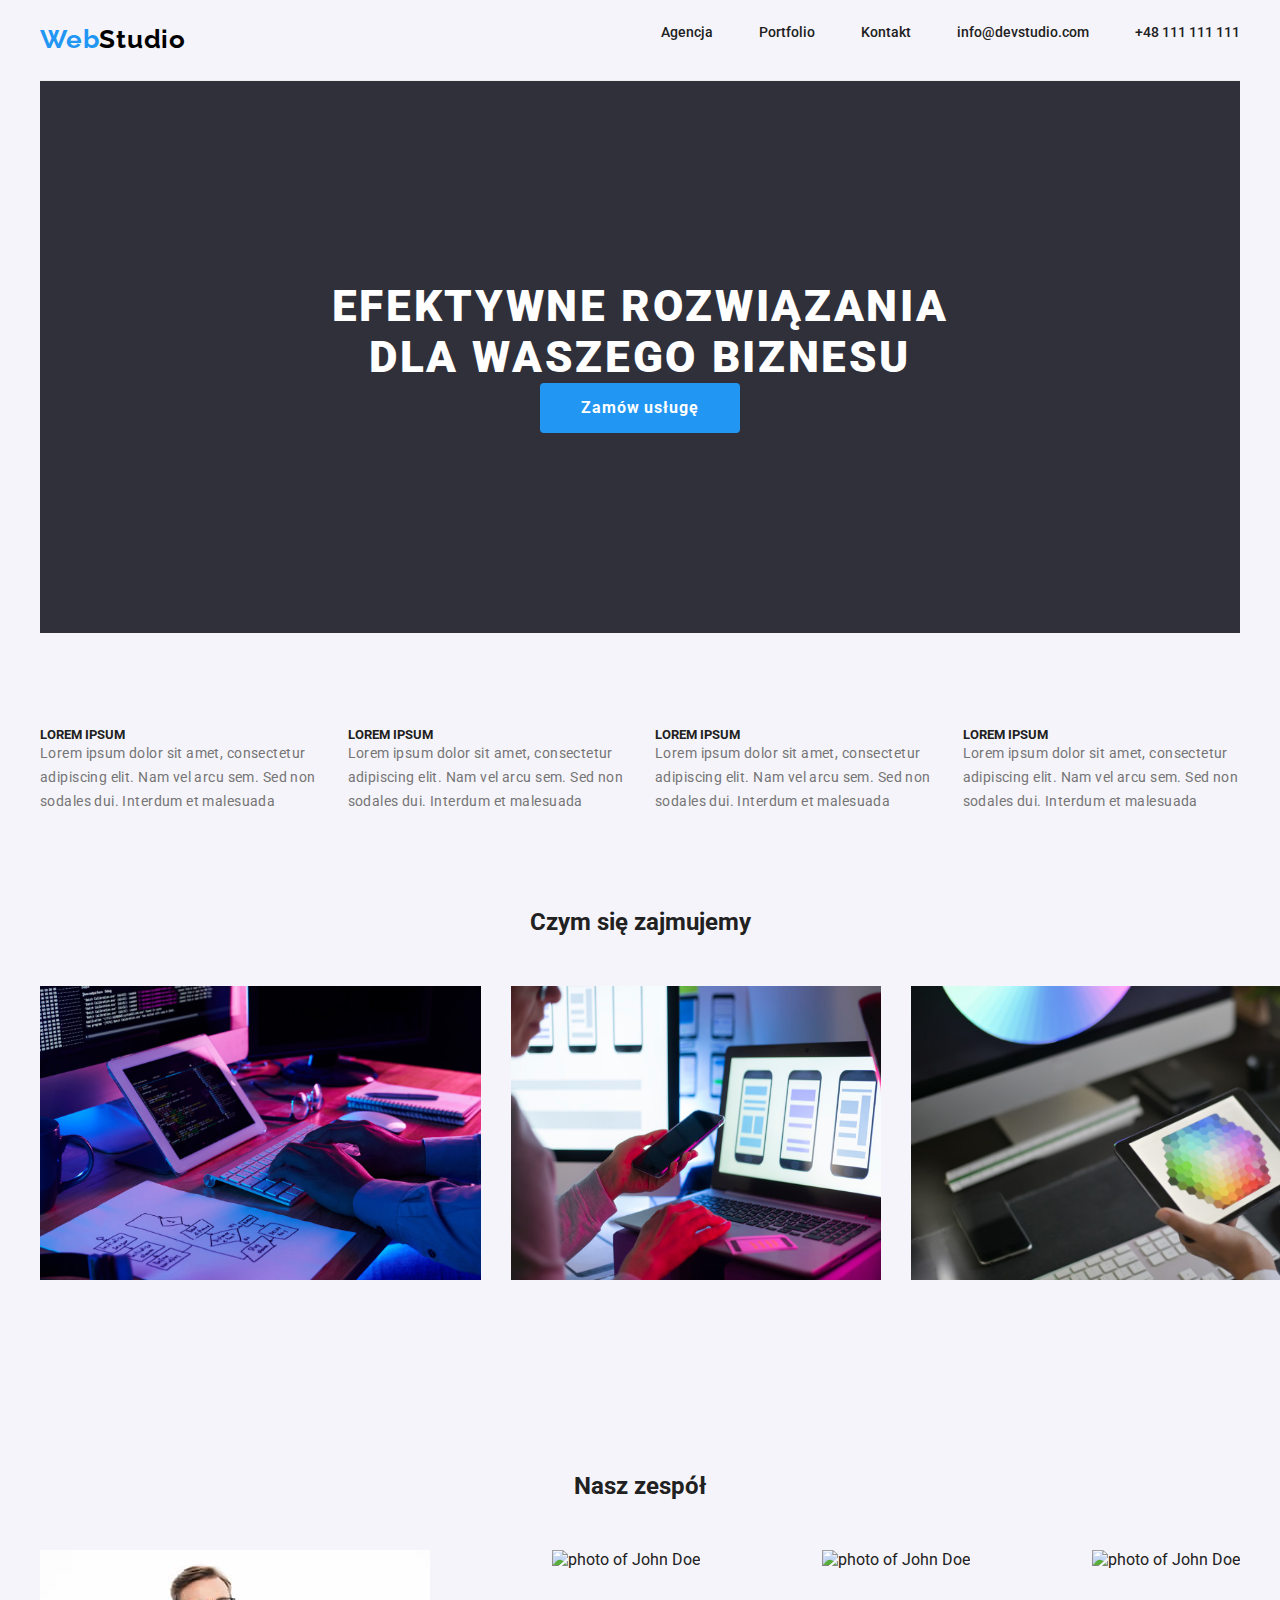
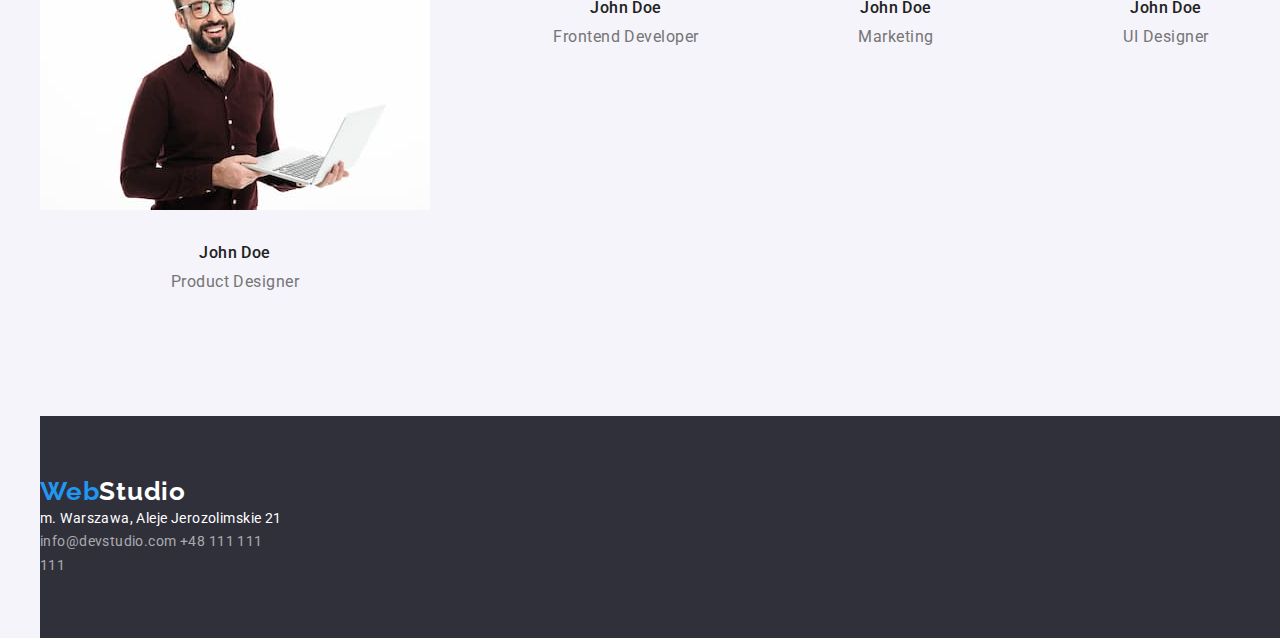
==== index.html @ 4d11c6fc "Update" ====
<!DOCTYPE html>
<html lang="en">
  <head>
    <meta charset="UTF-8" />
    <meta http-equiv="X-UA-Compatible" content="IE=edge" />
    <meta name="viewport" content="width=device-width, initial-scale=1.0" />
    <link rel="preconnect" href="https://fonts.googleapis.com" />
    <link rel="preconnect" href="https://fonts.gstatic.com" crossorigin />
    <link
      href="https://fonts.googleapis.com/css2?family=Raleway:wght@700&family=Roboto:wght@400;500;700;900&display=swap"
      rel="stylesheet"
    />
    <link rel="stylesheet" href="node_modules/modern-normalize/modern-normalize.css" />
    <link rel="stylesheet" href="./css/styles.css" />
    <title>Studio</title>
  </head>
  <body>
    <div class="container">
      <header>
          <div class="navigation-bar navigation">
            <a href="#" class="logo link logo-link"
              ><span class="web">Web</span><span class="studio">Studio</span></a
            >
            <nav>
              <ul class="navigation-list">
                <li class="navigation-items"><a class="link" href="./index.html">Agencja</a></li>
                <li class="navigation-items"><a class="link" href="./portfolio.html">Portfolio</a></li>
                <li class="navigation-items"><a class="link" href="#">Kontakt</a></li>
              <li class="navigation-contacts-item">
                <a class="link" href="mailto:info@devstudio.com">info@devstudio.com</a>
              </li>
              <li class="navigation-contacts-item">
                <a class="link" href="telto:+48111111111">+48 111 111 111</a>
              </li>
            </ul>
          </div>
        <div class="header">
          <h1 class="header-font">EFEKTYWNE ROZWIĄZANIA DLA WASZEGO BIZNESU</h1>
          <button class="button" type="button">Zamów usługę</button>
        </div>
      </header>
    </div>
    <main>
      <div class="container">
        <ul class="lorem-ipsum">
          <li>
            <h5>LOREM IPSUM</h5>
            <p class="lorem-ipsum-paragraph">
              Lorem ipsum dolor sit amet, consectetur adipiscing elit. Nam vel arcu sem. Sed non
              sodales dui. Interdum et malesuada
            </p>
          </li>
          <li>
            <h5>LOREM IPSUM</h5>
            <p class="lorem-ipsum-paragraph">
              Lorem ipsum dolor sit amet, consectetur adipiscing elit. Nam vel arcu sem. Sed non
              sodales dui. Interdum et malesuada
            </p>
          </li>
          <li>
            <h5>LOREM IPSUM</h5>
            <p class="lorem-ipsum-paragraph">
              Lorem ipsum dolor sit amet, consectetur adipiscing elit. Nam vel arcu sem. Sed non
              sodales dui. Interdum et malesuada
            </p>
          </li>
          <li>
            <h5>LOREM IPSUM</h5>
            <p class="lorem-ipsum-paragraph">
              Lorem ipsum dolor sit amet, consectetur adipiscing elit. Nam vel arcu sem. Sed non
              sodales dui. Interdum et malesuada
            </p>
          </li>
        </ul>
      </div>
      <div class="container">
        <section>
          <h2 class="header-services">Czym się zajmujemy</h2>
          <ul class="services">
            <li class="services-items">
              <img src="./images/avatar-services-tiping.jpg" height="294" alt="We create websites" />
            </li>
            <li class="services-items">
              <img
                src="./images/avatar-services-phone.jpg"
                width="370"
                height="294"
                alt="We adjust them to your needs"
              />
            </li>
            <li class="services-items">
              <img
                src="./images/avatar-services-tablet.jpg"
                height="294"
                alt="We change them for you"
              />
            </li>
          </ul>
        </section>
      </div>
      <div class="container">
        <section>
          <h2 class="header-team">Nasz zespół</h2>
          <ul class="team">
            <li class="team">
              <figure>
                <img
                  src="./images/avatar-team-product-designer.jpg"
                  height="260"
                  alt="photo of John Doe"
                />
                <figcaption>
                  <h3 class="team-member">John Doe</h3>
                  <p class="team-member-position">Product Designer</p>
                </figcaption>
              </figure>
            </li>
            <li class="team">
              <figure>
                <img
                  src="./images/avatar-team-frontend-developer.jpg"
                  height="260"
                  alt="photo of John Doe"
                />
                <figcaption>
                  <h3 class="team-member">John Doe</h3>
                  <p class="team-member-position">Frontend Developer</p>
                </figcaption>
              </figure>
            </li>
            <li class="team">
              <figure>
                <img src="./images/avatar-team-marketing.jpg" height="260" alt="photo of John Doe" />
                <figcaption>
                  <h3 class="team-member">John Doe</h3>
                  <p class="team-member-position">Marketing</p>
                </figcaption>
              </figure>
            </li>
            <li class="team">
              <figure>
                <img
                  src="./images/avatar-team-ui-designer.jpg"
                  height="260"
                  alt="photo of John Doe"
                />
                <figcaption>
                  <h3 class="team-member">John Doe</h3>
                  <p class="team-member-position">UI Designer</p>
                </figcaption>
              </figure>
            </li>
          </ul>
        </section>
      </div>
    </main>
    <div class="container">
      <footer class="footer">
        <a href="#" class="logo"
          ><span class="web">Web<span class="studio-footer">Studio</span></span></a
        >
        <address class="address">
          <span class="address"> m. Warszawa, Aleje Jerozolimskie 21</span>
          <a href="mailto:info@devstudio.com" class="footer-contacts link">info@devstudio.com</a>
          <a href="telto:+48111111111" class="footer-contacts link">+48 111 111 111</a>
        </address>
      </footer>
    </div>
  </body>
</html>
---- css/styles.css ----
:root {
  --brand-color: #212121;
  --selection-color: #2196f3;
  --background-color: #f5f4fa;
  --navigation-contacts-color: #757575;
  --button-font-color: #ffffff;
  --background-footer-header-color: #2f303a;
}
* {
  margin: 0;
  padding: 0;
}
body {
  font-family: 'Roboto', sans-serif;
  background-color: var(--background-color);
  color: var(--brand-color);
  box-sizing: border-box;
}
ul {
  list-style-type: none;
  padding-left: 0;
}
.container {
  margin: 0 auto;
  width: 100%;
  max-width: 1200px;
  padding: 0 15px;
}

.link {
  text-decoration: none;
  color: var(--brand-color);
}
.link:hover,
.link:focus,
.link:active {
  color: var(--selection-color);
}
.link:visited {
  text-decoration: none;
}
.logo {
  font-family: 'Raleway';
  font-weight: 700;
  font-size: 26px;
  line-height: 1.19;
  text-align: left;
  vertical-align: top;
  letter-spacing: 0.03em;
  text-decoration: none;
}

.web {
  color: var(--selection-color);
  text-decoration: none;
}
.studio {
  color: #000000;
  text-decoration: none;
}
.navigation {
  list-style-type: none;
  color: var(--selection-color);
  padding-top: 24px;
  padding-bottom: 25px;
  border-bottom: 1px solid #ececec;
  justify-content: space-between;
  display: flex;
 
}
.navigation-bar {
  display: flex;
  justify-content: space-between;
  list-style-type: none;
  color: var(--selection-color);
}
.navigation-list {
  display: flex;
  list-style-type: none;
  font-family: inherit;
  font-weight: 500;
  font-size: 14px;
  gap: 46px;
  justify-content: flex-start;

}
.navigation-items {
  display: flex;
  list-style-type: none;
  font-family: inherit;
  font-weight: 500;
  font-size: 14px;
  gap: 46px;
  justify-content: flex-start;
}
.navigation-contacts-item {
  display: flex;
  font-family: inherit;
  font-weight: 500;
  font-size: 14px;
  list-style-type: none;
  color: var(--selection-color);
  color: var(--navigation-contacts-color);
  gap:50px;
  justify-content: flex-end;


}
.header {
  background-color: var(--background-footer-header-color);
  color: var(--button-font-color);
  width: 100%;
  text-align: center;
  padding: 200px 252px 200px 252px;
  align-items: center;
  max-width: 696px;
}
.header-font {
  font-family: inherit;
  font-size: 44px;
  font-weight: 900;
  line-height: 1.36;
  line-height: 116%;
  letter-spacing: 0.06em;
}
.button {
  width: 200px;
  height: 50px;
  font: inherit;
  color: var(--button-font-color);
  font-weight: 700;
  font-size: 16px;
  line-height: 1.87;
  letter-spacing: 0.06em;
  background-color: var(--selection-color);
  border-radius: 4px;
  border-style: none;
  cursor: pointer;
}
.button:active,
.button:hover {
  color: #a0c9eb;
}
.lorem-ipsum {
  display: flex;
  list-style-type: none;
  margin-top: 94px;
  margin-bottom: 94px;
  gap: 30px;
}
.lorem-ipsum-paragraph {
  color: #757575;
  font-family: inherit;
  font-size: 14px;
  line-height: 1.71;
  text-align: left;
  vertical-align: top;
  letter-spacing: 0.03em;
}
.header-services {
  text-align: center;
  margin-bottom: 50px;
}
.services {
  display: flex;
  list-style-type: none;
  justify-content: space-between;
  align-items: flex-start;
  gap: 30px;
}
.header-team {
  text-align: center;
  margin-top: 188px;
  margin-bottom: 50px;
}
.team {
  display: flex;
  list-style-type: none;
  justify-content: space-between;
  gap: 30px;
}
.team-member {
  font-family: inherit;
  font-weight: 500;
  font-size: 16px;
  line-height: 1.18;
  text-align: center;
  letter-spacing: 0.03em;
  margin-top: 30px;
  margin-bottom: 10px;
}

.team-member-position {
  text-align: center;
  font-size: 16px;
  line-height: 1.18;
  letter-spacing: 0.03em;
  color: #757575;
  margin-bottom: 124px;
}

.footer {
  background-color: var(--background-footer-header-color);
  position: absolute;
  width: 100%;
  text-decoration: none;
  padding-top: 60px;
  padding-bottom: 60px;
}
.studio-footer {
  color: var(--button-font-color);
  text-decoration: none;
}
.address {
  font-family: inherit;
  font-size: 14px;
  line-height: 1.71;
  text-align: left;
  letter-spacing: 0.03em;
  color: var(--button-font-color);
  font-style: normal;
  max-width: 246px;
}
.footer-contacts {
  color: rgba(255, 255, 255, 0.6);
  font-family: inherit;
  font-size: 14px;
  line-height: 1.71;
  text-align: left;
  vertical-align: top;
  letter-spacing: 0.03em;
  font-style: normal;
  text-decoration: none;
}
.button-all:active,
.button-sites:active,
.button-applications:active,
.button-design:active,
.button-marketing:active,
.button-all:hover,
.button-sites:hover,
.button-applications:hover,
.button-design:hover,
.button-marketing:hover {
  color: var(--button-font-color);
  background-color: var(--selection-color);
  justify-content: center;
  align-content: space-between;
}
.buttons {
  list-style-type: none;
  justify-content: center;
  align-content: space-between;
  display: flex;
  gap: 8px;
  margin-bottom: 50px;
}
.button-all {
  width: 121px;
  height: 38px;
  font-family: inherit;
  background-color: var(--background-color);
  border-radius: 4px;
  font-weight: 500;
  font-size: 16px;
  line-height: 1.62;
  text-align: center;
  letter-spacing: 0.03em;
  cursor: pointer;
}

.button-sites {
  width: 93px;
  height: 38px;
  font-family: inherit;
  background-color: var(--background-color);
  border-radius: 4px;
  font-weight: 500;
  font-size: 16px;
  line-height: 1.62;
  text-align: center;
  letter-spacing: 0.03em;
  color: var(--brand-color);
  cursor: pointer;
}
.button-applications {
  width: 114px;
  height: 38px;
  font-family: inherit;
  background-color: var(--background-color);
  border-radius: 4px;
  font-weight: 500;
  font-size: 16px;
  line-height: 1.62;
  text-align: center;
  letter-spacing: 0.03em;
  color: var(--brand-color);
  cursor: pointer;
}
.button-design {
  width: 91px;
  height: 38px;
  font-family: inherit;
  background-color: var(--background-color);
  border-radius: 4px;
  font-weight: 500;
  font-size: 16px;
  line-height: 1.62;
  text-align: center;
  letter-spacing: 0.03em;
  color: var(--brand-color);
  cursor: pointer;
}
.button-marketing {
  width: 121px;
  height: 38px;
  font-family: inherit;
  background-color: var(--background-color);
  border-radius: 4px;
  font-weight: 500;
  font-size: 16px;
  line-height: 1.62;
  text-align: center;
  letter-spacing: 0.03em;
  color: var(--brand-color);
  cursor: pointer;
}
.portfolio {
  list-style-type: none;
  display: flex;
  flex-wrap: wrap;
  gap: 30px;
}
.portfolio-project-name {
  height: 36px;
  font-weight: 700;
  font-size: 18px;
  line-height: 2;
  letter-spacing: 0.06em;
  margin-top: 20px;
  margin-bottom: 4px;
}
.portfolio-project-type {
  width: 322px;
  height: 30px;
  font-size: 16px;
  line-height: 1.88;
  letter-spacing: 0.03em;
  color: #757575;
  margin-bottom: 114px;
}
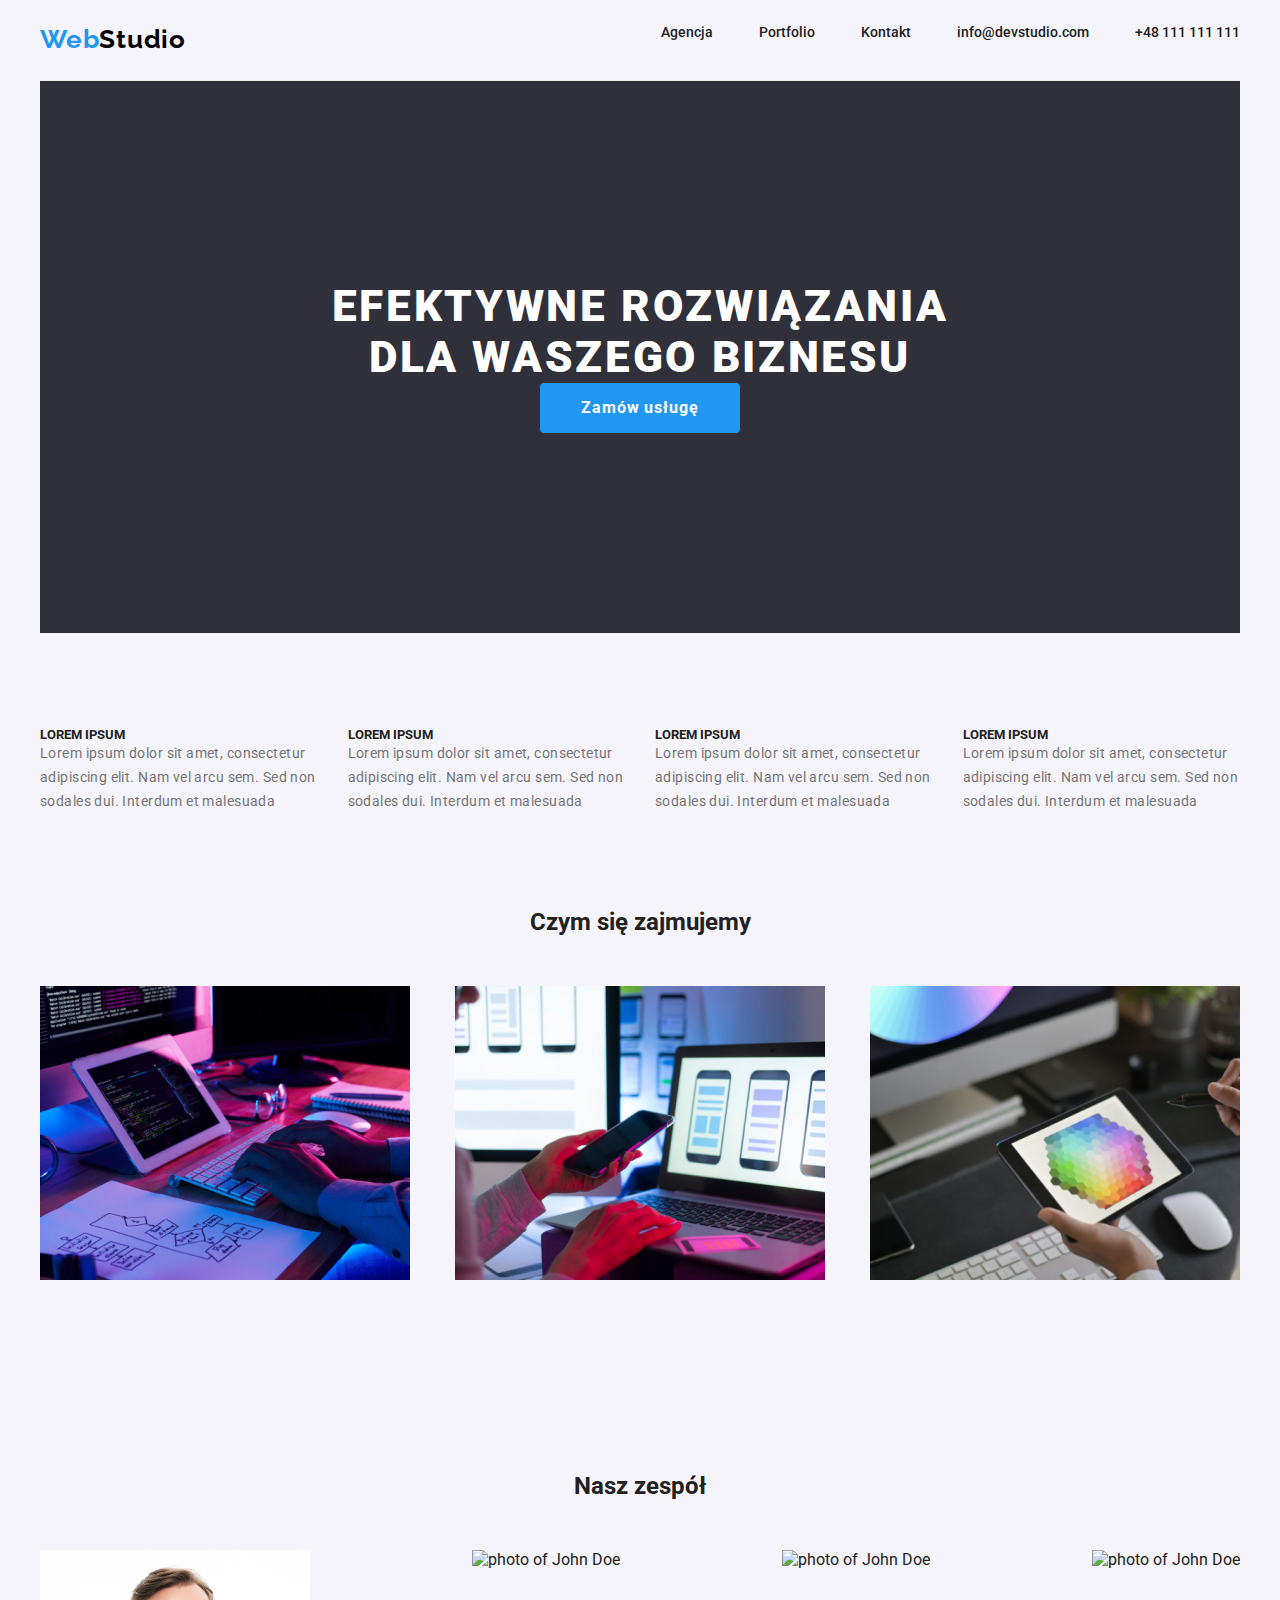
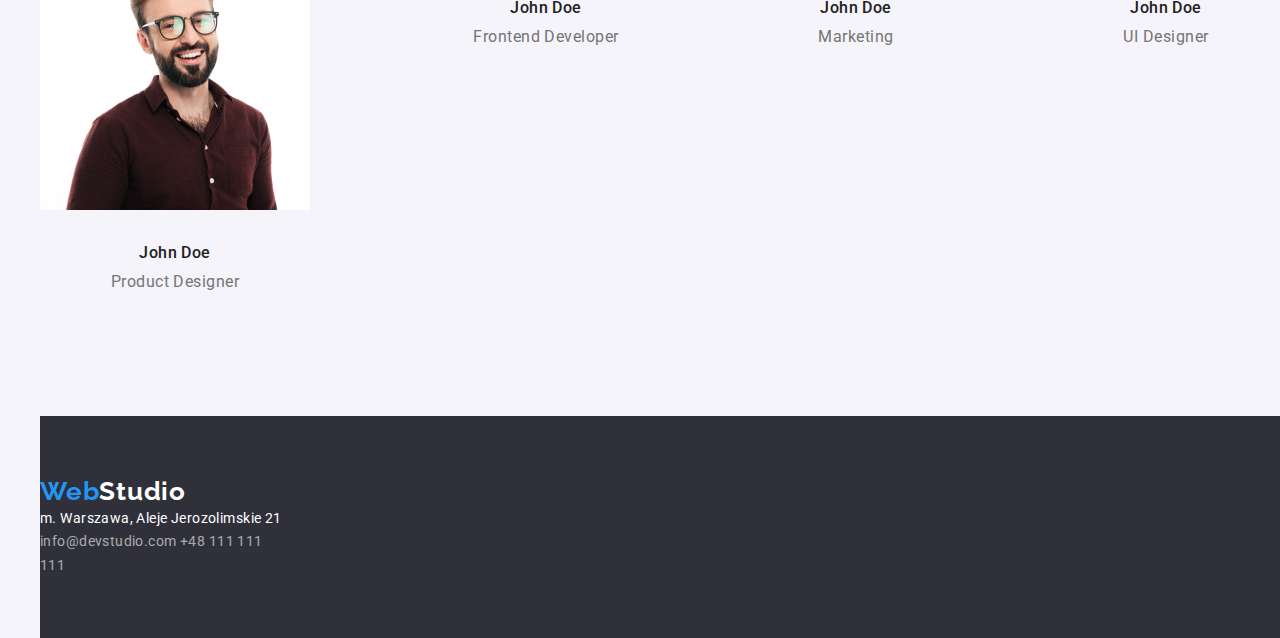
==== commit cf20c6ea: "Update" ====
--- a/index.html
+++ b/index.html
@@ -78,11 +78,11 @@
           <h2 class="header-services">Czym się zajmujemy</h2>
           <ul class="services">
             <li class="services-items">
-              <img src="./images/avatar-services-tiping.jpg" height="294" alt="We create websites" />
+              <img src="./images/avatar-services-tiping.png" height="294" alt="We create websites" />
             </li>
             <li class="services-items">
               <img
-                src="./images/avatar-services-phone.jpg"
+                src="./images/avatar-services-phone.png"
                 width="370"
                 height="294"
                 alt="We adjust them to your needs"
@@ -90,7 +90,7 @@
             </li>
             <li class="services-items">
               <img
-                src="./images/avatar-services-tablet.jpg"
+                src="./images/avatar-services-tablet.png"
                 height="294"
                 alt="We change them for you"
               />
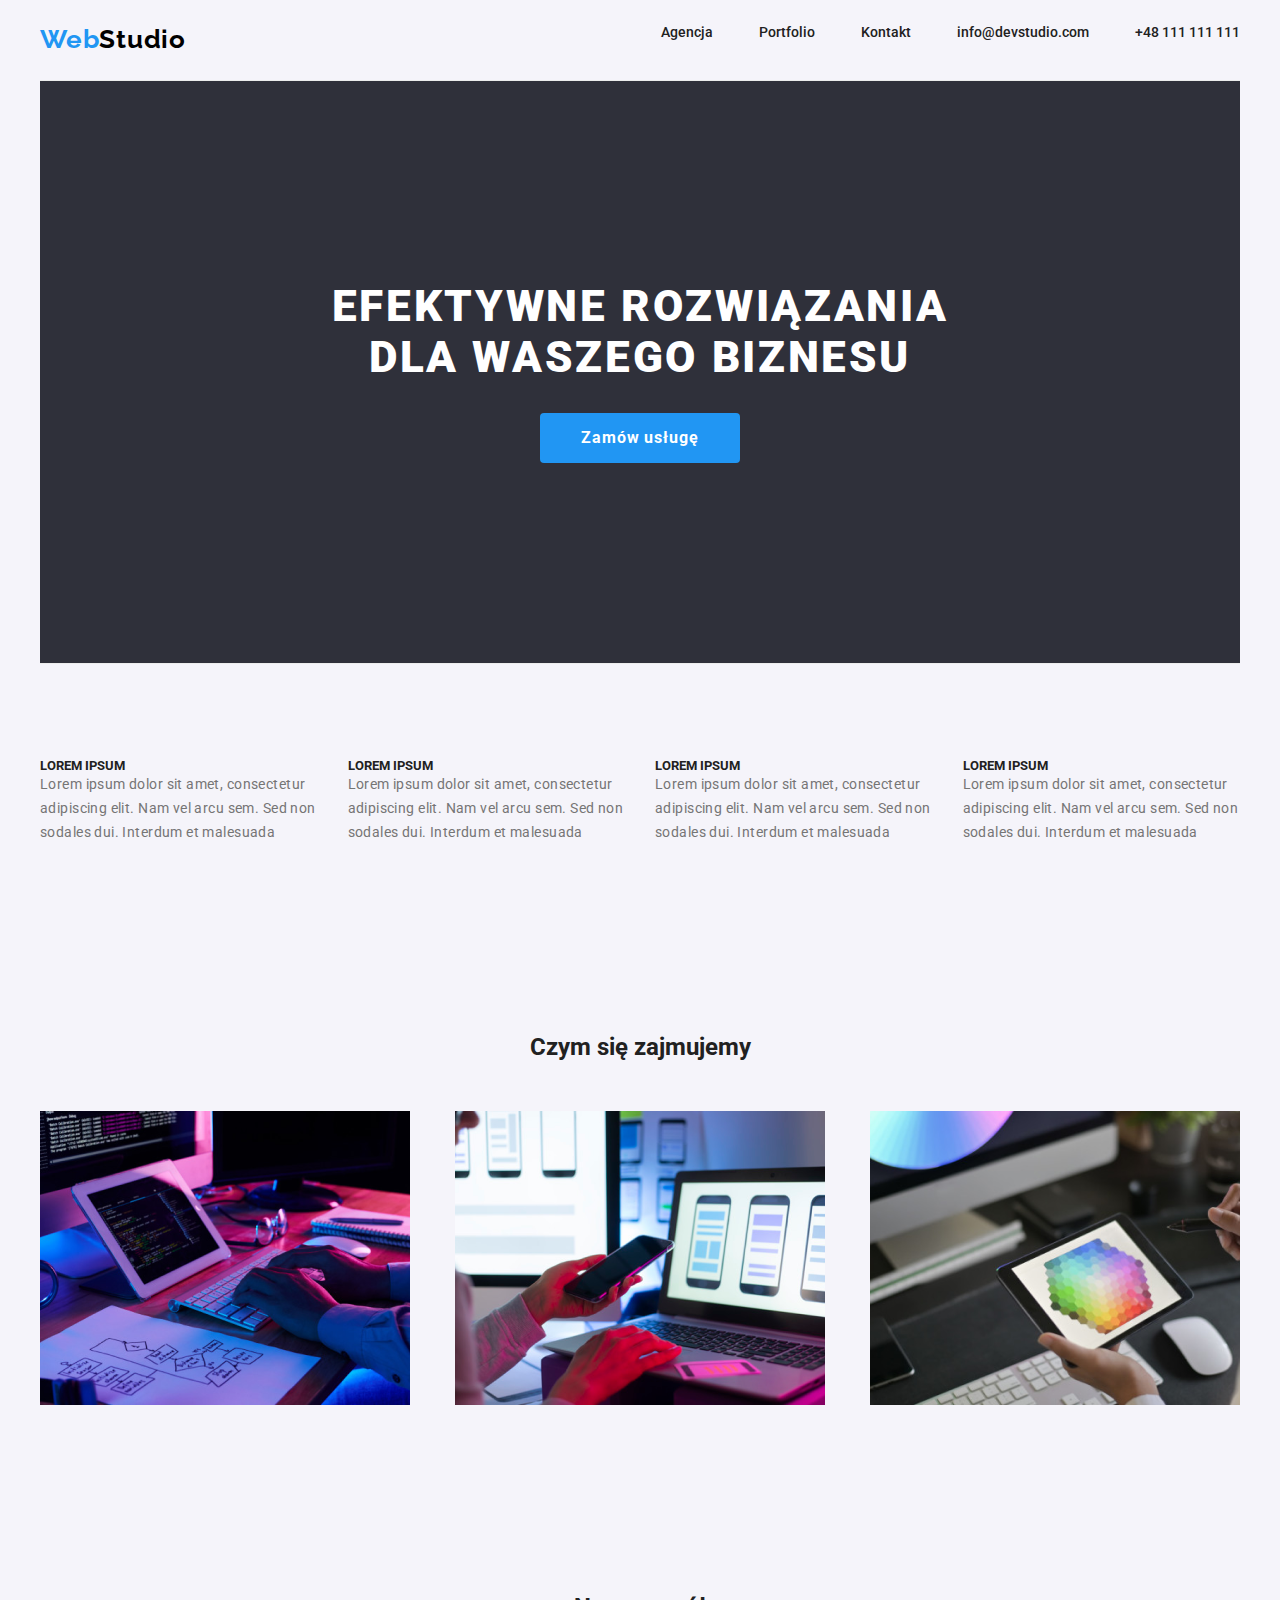
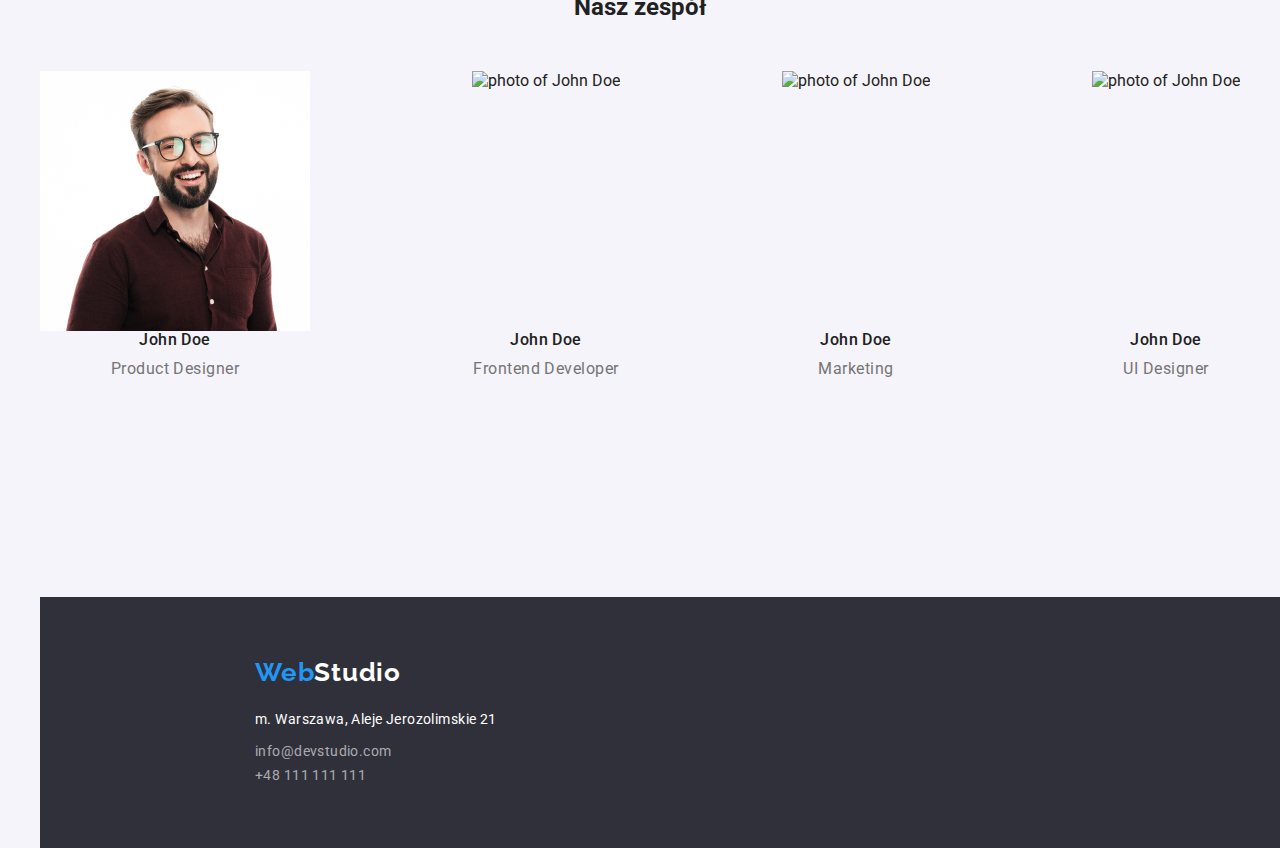
==== commit 0fa10266: "Update" ====
--- a/index.html
+++ b/index.html
@@ -74,7 +74,7 @@
         </ul>
       </div>
       <div class="container">
-        <section>
+        <section class="section">
           <h2 class="header-services">Czym się zajmujemy</h2>
           <ul class="services">
             <li class="services-items">
@@ -99,7 +99,7 @@
         </section>
       </div>
       <div class="container">
-        <section>
+        <section class="section">
           <h2 class="header-team">Nasz zespół</h2>
           <ul class="team">
             <li class="team">
@@ -160,8 +160,8 @@
           ><span class="web">Web<span class="studio-footer">Studio</span></span></a
         >
         <address class="address">
-          <span class="address"> m. Warszawa, Aleje Jerozolimskie 21</span>
-          <a href="mailto:info@devstudio.com" class="footer-contacts link">info@devstudio.com</a>
+          <span class="address"> m. Warszawa, Aleje Jerozolimskie 21</span></address>
+          <a href="mailto:info@devstudio.com" class="footer-contacts link">info@devstudio.com</a><br>
           <a href="telto:+48111111111" class="footer-contacts link">+48 111 111 111</a>
         </address>
       </footer>
--- a/css/styles.css
+++ b/css/styles.css
@@ -20,13 +20,19 @@
   list-style-type: none;
   padding-left: 0;
 }
+img {
+  display:block;
+}
 .container {
   margin: 0 auto;
   width: 100%;
-  max-width: 1200px;
+  width: 1200px;
   padding: 0 15px;
 }
-
+.section {
+  padding-top: 94px;
+  padding-bottom: 94px;
+}
 .link {
   text-decoration: none;
   color: var(--brand-color);
@@ -66,7 +72,6 @@
   border-bottom: 1px solid #ececec;
   justify-content: space-between;
   display: flex;
- 
 }
 .navigation-bar {
   display: flex;
@@ -82,7 +87,6 @@
   font-size: 14px;
   gap: 46px;
   justify-content: flex-start;
-
 }
 .navigation-items {
   display: flex;
@@ -101,10 +105,8 @@
   list-style-type: none;
   color: var(--selection-color);
   color: var(--navigation-contacts-color);
-  gap:50px;
+  gap: 50px;
   justify-content: flex-end;
-
-
 }
 .header {
   background-color: var(--background-footer-header-color);
@@ -114,6 +116,7 @@
   padding: 200px 252px 200px 252px;
   align-items: center;
   max-width: 696px;
+  border-bottom: 1px solid #ececec;
 }
 .header-font {
   font-family: inherit;
@@ -122,6 +125,7 @@
   line-height: 1.36;
   line-height: 116%;
   letter-spacing: 0.06em;
+  margin-bottom: 30px;
 }
 .button {
   width: 200px;
@@ -170,7 +174,6 @@
 }
 .header-team {
   text-align: center;
-  margin-top: 188px;
   margin-bottom: 50px;
 }
 .team {
@@ -186,7 +189,6 @@
   line-height: 1.18;
   text-align: center;
   letter-spacing: 0.03em;
-  margin-top: 30px;
   margin-bottom: 10px;
 }
 
@@ -201,11 +203,11 @@
 
 .footer {
   background-color: var(--background-footer-header-color);
-  position: absolute;
   width: 100%;
   text-decoration: none;
   padding-top: 60px;
   padding-bottom: 60px;
+  padding-left: 215px;
 }
 .studio-footer {
   color: var(--button-font-color);
@@ -220,6 +222,8 @@
   color: var(--button-font-color);
   font-style: normal;
   max-width: 246px;
+  padding-top: 20px;
+  padding-bottom: 9px;
 }
 .footer-contacts {
   color: rgba(255, 255, 255, 0.6);
@@ -231,6 +235,7 @@
   letter-spacing: 0.03em;
   font-style: normal;
   text-decoration: none;
+  padding-bottom: 60px;
 }
 .button-all:active,
 .button-sites:active,
@@ -330,6 +335,7 @@
   display: flex;
   flex-wrap: wrap;
   gap: 30px;
+  justify-content: space-between;
 }
 .portfolio-project-name {
   height: 36px;
@@ -339,6 +345,7 @@
   letter-spacing: 0.06em;
   margin-top: 20px;
   margin-bottom: 4px;
+  padding-left: 24px;
 }
 .portfolio-project-type {
   width: 322px;
@@ -347,5 +354,9 @@
   line-height: 1.88;
   letter-spacing: 0.03em;
   color: #757575;
-  margin-bottom: 114px;
-}
+  margin-bottom: 20px;
+  padding-left: 24px;
+}
+.portfolio-avatar-border {
+  border: 1px solid #EEEEEE;
+}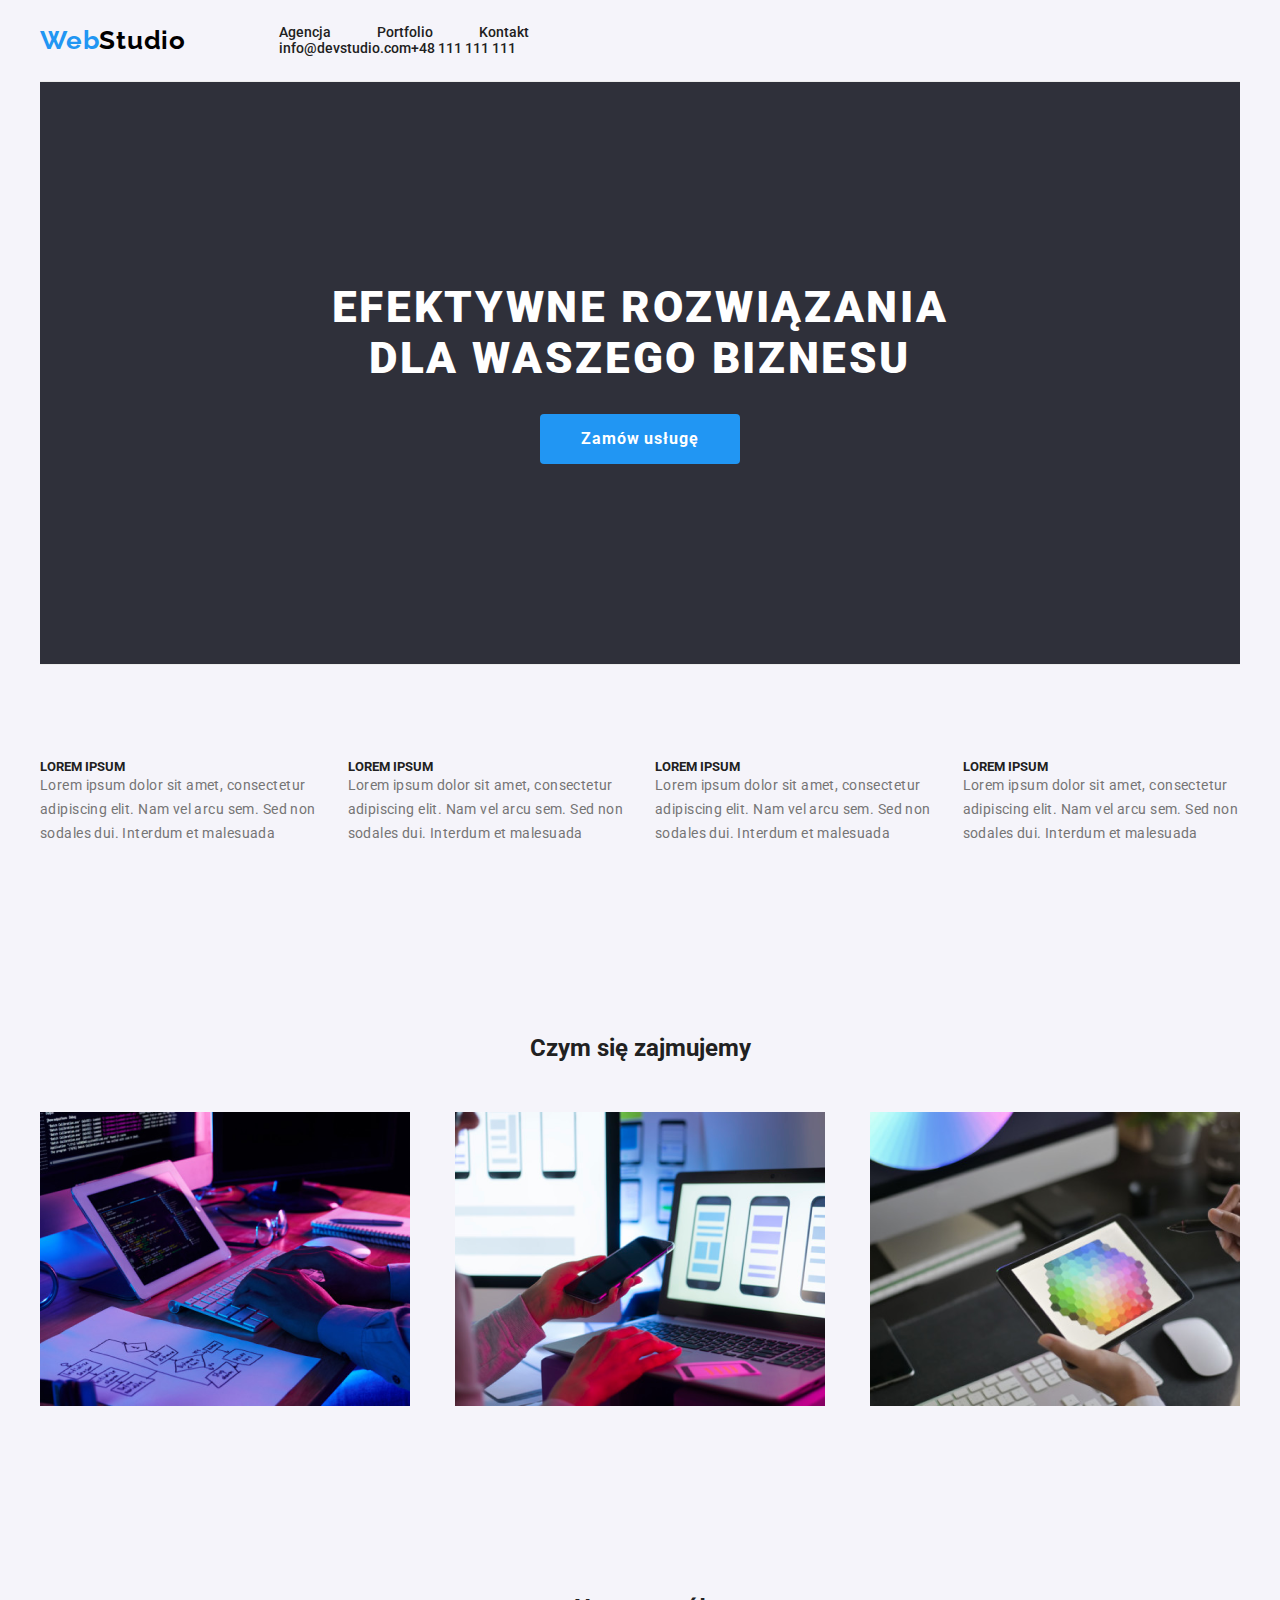
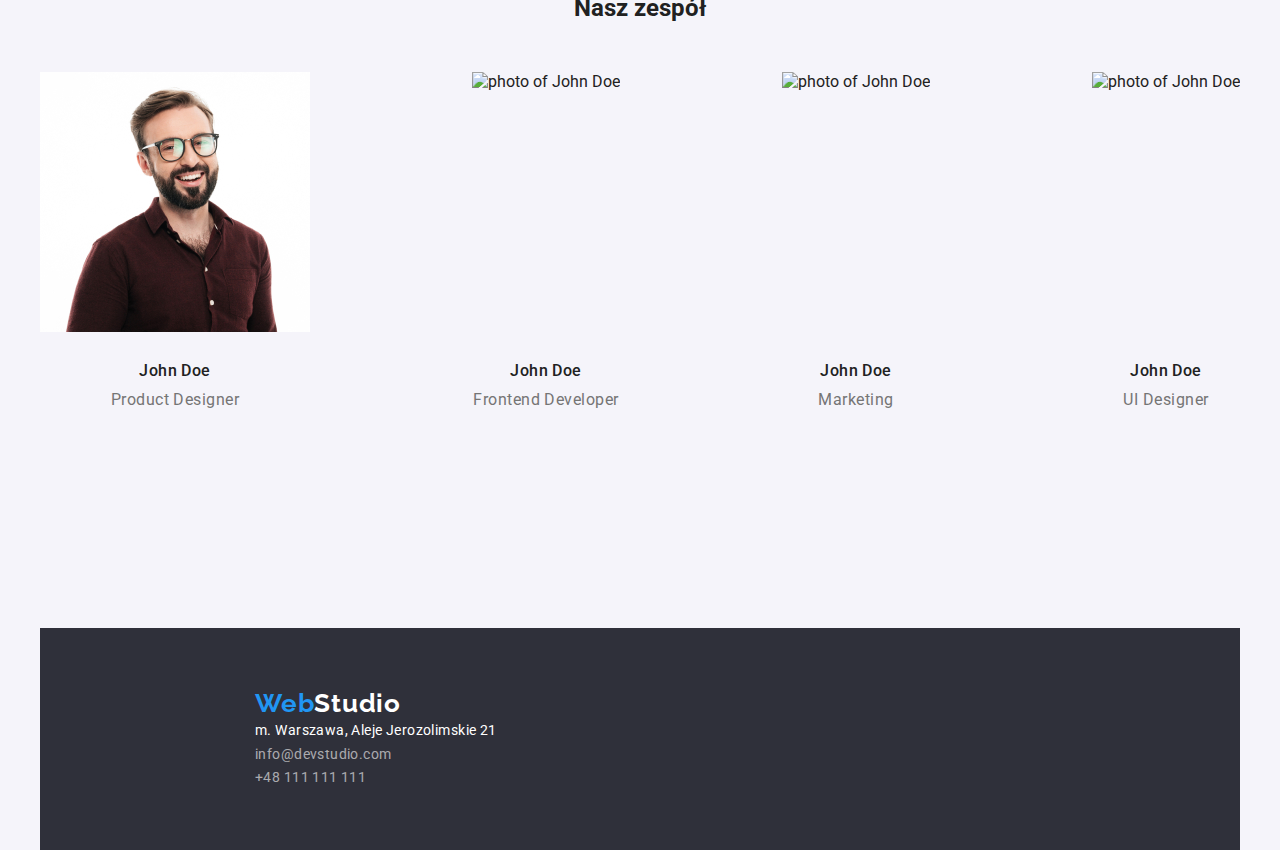
==== commit ee7baeb1: "Update" ====
--- a/index.html
+++ b/index.html
@@ -25,14 +25,16 @@
               <ul class="navigation-list">
                 <li class="navigation-items"><a class="link" href="./index.html">Agencja</a></li>
                 <li class="navigation-items"><a class="link" href="./portfolio.html">Portfolio</a></li>
-                <li class="navigation-items"><a class="link" href="#">Kontakt</a></li>
-              <li class="navigation-contacts-item">
-                <a class="link" href="mailto:info@devstudio.com">info@devstudio.com</a>
-              </li>
-              <li class="navigation-contacts-item">
-                <a class="link" href="telto:+48111111111">+48 111 111 111</a>
-              </li>
-            </ul>
+                <li class="navigation-items"><a class="link" href="#">Kontakt</a></li></ul>
+              <ul class="contacts-nav">
+                <li class="navigation-contacts-item">
+                  <a class="link" href="mailto:info@devstudio.com">info@devstudio.com</a>
+                </li>
+                <li class="navigation-contacts-item">
+                  <a class="link" href="telto:+48111111111">+48 111 111 111</a>
+                </li>
+              </ul>
+            
           </div>
         <div class="header">
           <h1 class="header-font">EFEKTYWNE ROZWIĄZANIA DLA WASZEGO BIZNESU</h1>
@@ -161,8 +163,10 @@
         >
         <address class="address">
           <span class="address"> m. Warszawa, Aleje Jerozolimskie 21</span></address>
-          <a href="mailto:info@devstudio.com" class="footer-contacts link">info@devstudio.com</a><br>
-          <a href="telto:+48111111111" class="footer-contacts link">+48 111 111 111</a>
+          <ul>
+            <li><a href="mailto:info@devstudio.com" class="footer-contacts link">info@devstudio.com</a></li>
+            <li><a href="telto:+48111111111" class="footer-contacts link">+48 111 111 111</a></li>
+          </ul>
         </address>
       </footer>
     </div>
--- a/css/styles.css
+++ b/css/styles.css
@@ -21,12 +21,12 @@
   padding-left: 0;
 }
 img {
-  display:block;
+  display: block;
 }
 .container {
   margin: 0 auto;
   width: 100%;
-  width: 1200px;
+  max-width: 1200px;
   padding: 0 15px;
 }
 .section {
@@ -70,14 +70,19 @@
   padding-top: 24px;
   padding-bottom: 25px;
   border-bottom: 1px solid #ececec;
-  justify-content: space-between;
-  display: flex;
+  display: flex;
+  align-items: center;
+  gap: 93px;
 }
 .navigation-bar {
   display: flex;
-  justify-content: space-between;
-  list-style-type: none;
-  color: var(--selection-color);
+  list-style-type: none;
+  color: var(--selection-color);
+  align-items: center;
+}
+.contacts-nav {
+  display:flex;
+align-items: center;
 }
 .navigation-list {
   display: flex;
@@ -86,16 +91,16 @@
   font-weight: 500;
   font-size: 14px;
   gap: 46px;
-  justify-content: flex-start;
+
 }
 .navigation-items {
   display: flex;
-  list-style-type: none;
-  font-family: inherit;
-  font-weight: 500;
-  font-size: 14px;
-  gap: 46px;
-  justify-content: flex-start;
+  justify-content: center;
+  list-style-type: none;
+  font-family: inherit;
+  font-weight: 500;
+  font-size: 14px;
+  gap: 9px;
 }
 .navigation-contacts-item {
   display: flex;
@@ -105,8 +110,6 @@
   list-style-type: none;
   color: var(--selection-color);
   color: var(--navigation-contacts-color);
-  gap: 50px;
-  justify-content: flex-end;
 }
 .header {
   background-color: var(--background-footer-header-color);
@@ -190,6 +193,8 @@
   text-align: center;
   letter-spacing: 0.03em;
   margin-bottom: 10px;
+  margin-top: 30px;
+ 
 }
 
 .team-member-position {
@@ -203,16 +208,19 @@
 
 .footer {
   background-color: var(--background-footer-header-color);
-  width: 100%;
   text-decoration: none;
   padding-top: 60px;
   padding-bottom: 60px;
   padding-left: 215px;
+
 }
 .studio-footer {
   color: var(--button-font-color);
   text-decoration: none;
-}
+  gap: 20px;
+  padding-bottom:20px; 
+}
+
 .address {
   font-family: inherit;
   font-size: 14px;
@@ -222,9 +230,12 @@
   color: var(--button-font-color);
   font-style: normal;
   max-width: 246px;
-  padding-top: 20px;
-  padding-bottom: 9px;
-}
+  display: flex;
+  flex-direction: row;
+  gap:9px;
+
+}
+
 .footer-contacts {
   color: rgba(255, 255, 255, 0.6);
   font-family: inherit;
@@ -235,7 +246,9 @@
   letter-spacing: 0.03em;
   font-style: normal;
   text-decoration: none;
-  padding-bottom: 60px;
+  gap:9px;
+  display:flex;
+
 }
 .button-all:active,
 .button-sites:active,
@@ -258,7 +271,6 @@
   align-content: space-between;
   display: flex;
   gap: 8px;
-  margin-bottom: 50px;
 }
 .button-all {
   width: 121px;
@@ -358,5 +370,5 @@
   padding-left: 24px;
 }
 .portfolio-avatar-border {
-  border: 1px solid #EEEEEE;
-}+  border: 1px solid #eeeeee;
+}
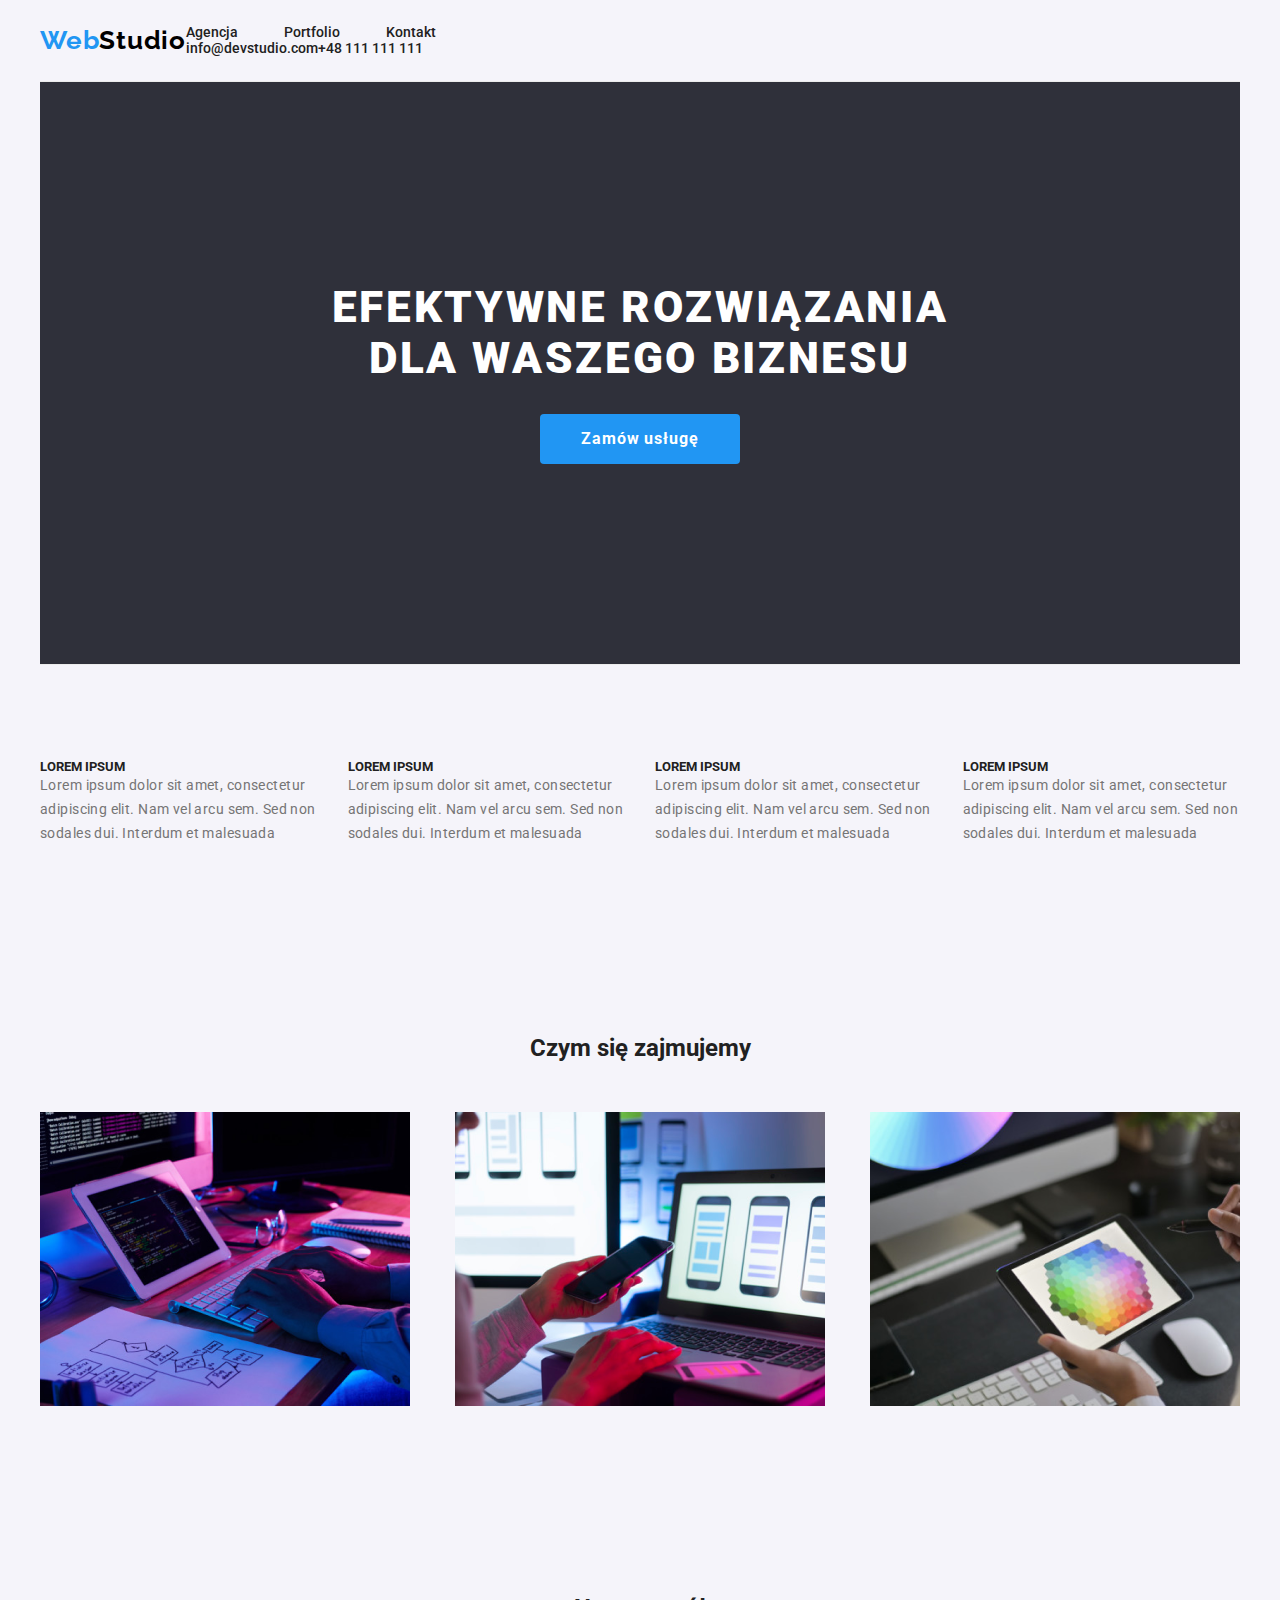
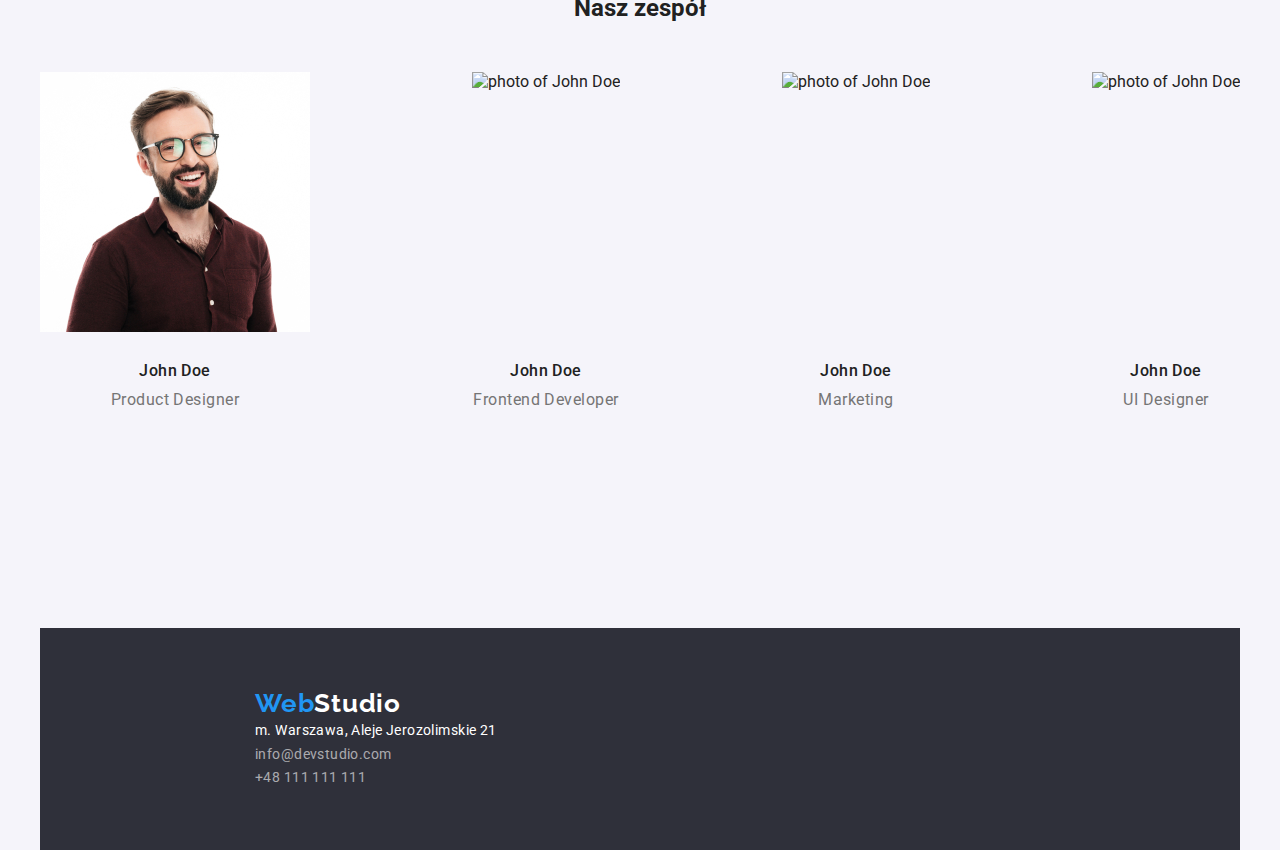
==== commit 40afd532: "Update" ====
--- a/index.html
+++ b/index.html
@@ -17,7 +17,7 @@
   <body>
     <div class="container">
       <header>
-          <div class="navigation-bar navigation">
+          <div class="navigation">
             <a href="#" class="logo link logo-link"
               ><span class="web">Web</span><span class="studio">Studio</span></a
             >
@@ -34,7 +34,7 @@
                   <a class="link" href="telto:+48111111111">+48 111 111 111</a>
                 </li>
               </ul>
-            
+            </nav>
           </div>
         <div class="header">
           <h1 class="header-font">EFEKTYWNE ROZWIĄZANIA DLA WASZEGO BIZNESU</h1>
--- a/css/styles.css
+++ b/css/styles.css
@@ -65,51 +65,57 @@
   text-decoration: none;
 }
 .navigation {
-  list-style-type: none;
-  color: var(--selection-color);
+  /* color: var(--selection-color);
   padding-top: 24px;
   padding-bottom: 25px;
   border-bottom: 1px solid #ececec;
-  display: flex;
   align-items: center;
   gap: 93px;
-}
-.navigation-bar {
-  display: flex;
-  list-style-type: none;
-  color: var(--selection-color);
+  display:flex; */
+
+  color: var(--selection-color);
+  padding-top: 24px;
+  padding-bottom: 25px;
+  border-bottom: 1px solid #ECECEC;
+  display: flex;
   align-items: center;
 }
+
+/* .navigation-bar {
+  display: flex;
+  list-style-type: none;
+  color: var(--selection-color);
+  align-items: center; */
+  
+/* } */
 .contacts-nav {
   display:flex;
 align-items: center;
+  
 }
 .navigation-list {
   display: flex;
-  list-style-type: none;
   font-family: inherit;
   font-weight: 500;
   font-size: 14px;
   gap: 46px;
+  align-items: flex-end;
 
 }
 .navigation-items {
-  display: flex;
-  justify-content: center;
-  list-style-type: none;
   font-family: inherit;
   font-weight: 500;
   font-size: 14px;
   gap: 9px;
+    
 }
 .navigation-contacts-item {
-  display: flex;
-  font-family: inherit;
-  font-weight: 500;
-  font-size: 14px;
-  list-style-type: none;
+  font-family: inherit;
+  font-weight: 500;
+  font-size: 14px;
   color: var(--selection-color);
   color: var(--navigation-contacts-color);
+
 }
 .header {
   background-color: var(--background-footer-header-color);
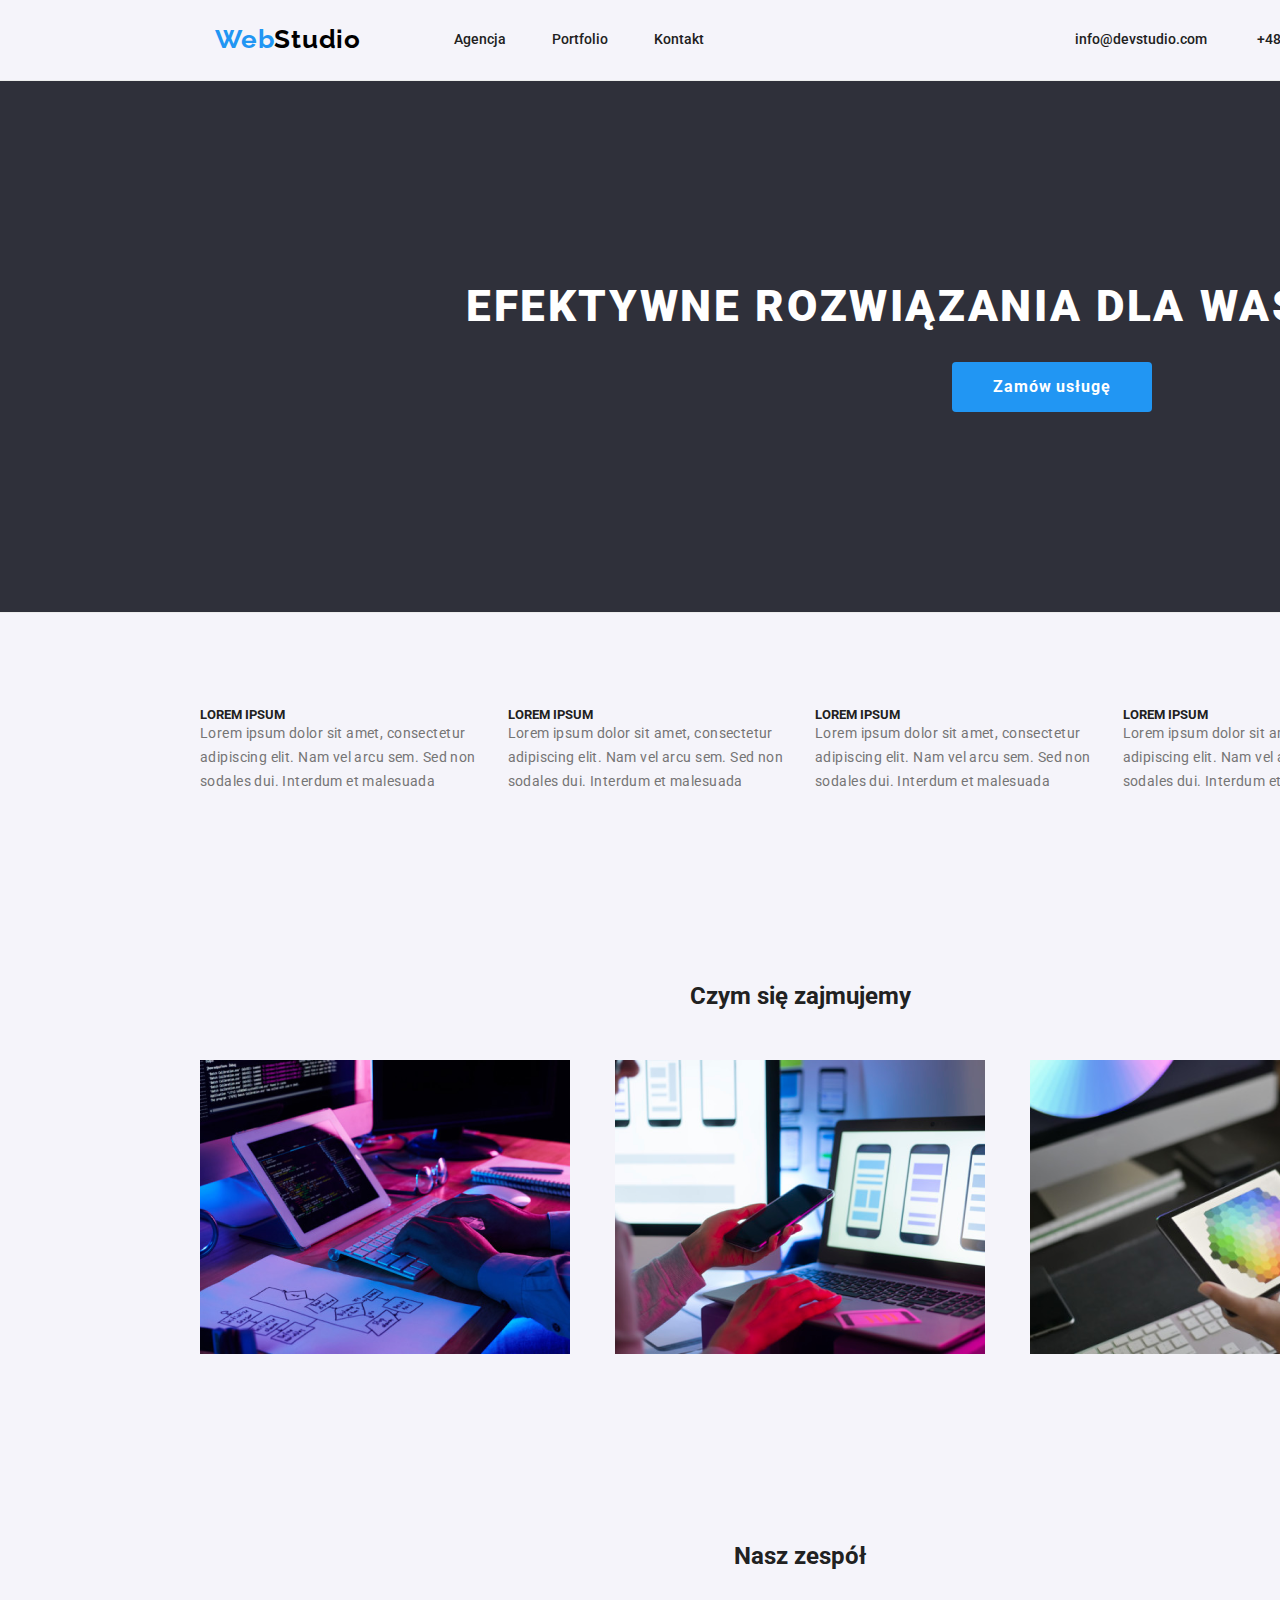
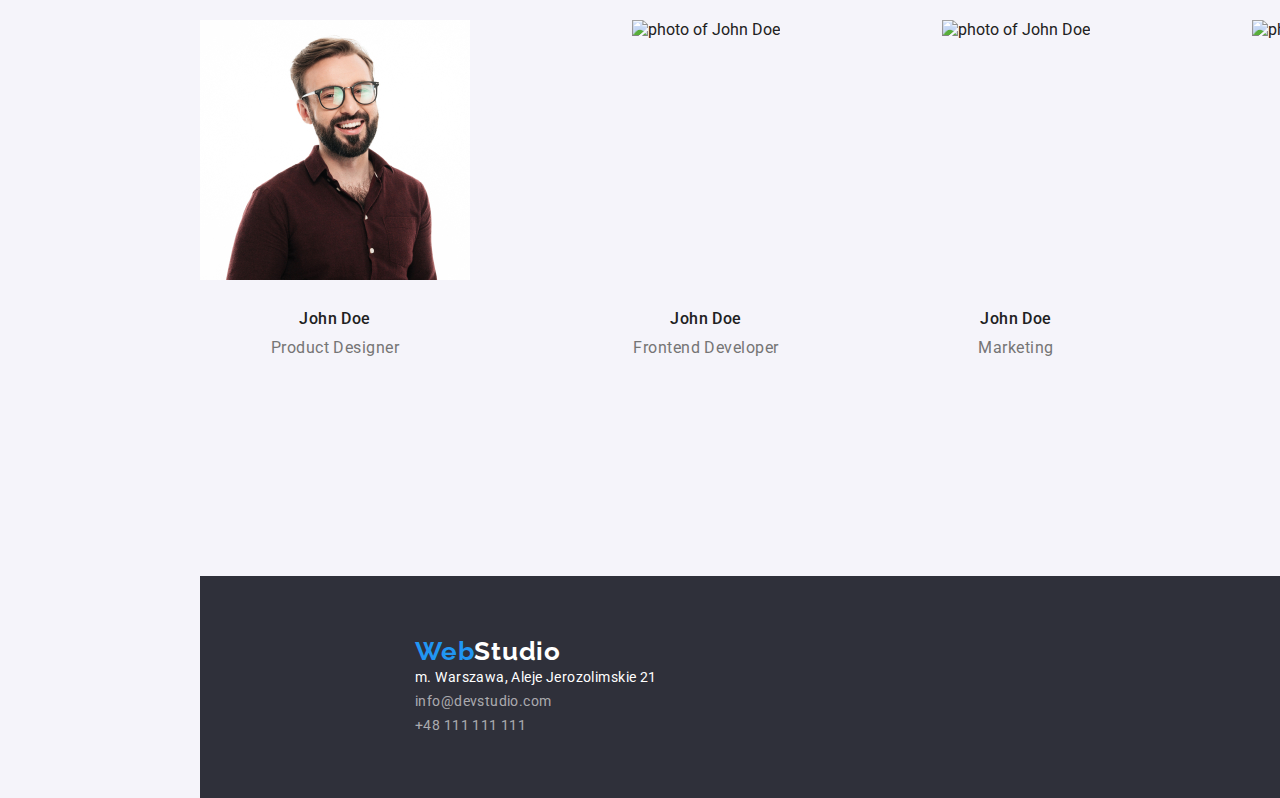
==== commit de072a71: "Update" ====
--- a/index.html
+++ b/index.html
@@ -15,7 +15,7 @@
     <title>Studio</title>
   </head>
   <body>
-    <div class="container">
+    <!-- <div class="container"> -->
       <header>
           <div class="navigation">
             <a href="#" class="logo link logo-link"
@@ -26,6 +26,7 @@
                 <li class="navigation-items"><a class="link" href="./index.html">Agencja</a></li>
                 <li class="navigation-items"><a class="link" href="./portfolio.html">Portfolio</a></li>
                 <li class="navigation-items"><a class="link" href="#">Kontakt</a></li></ul>
+                </nav>
               <ul class="contacts-nav">
                 <li class="navigation-contacts-item">
                   <a class="link" href="mailto:info@devstudio.com">info@devstudio.com</a>
@@ -34,7 +35,7 @@
                   <a class="link" href="telto:+48111111111">+48 111 111 111</a>
                 </li>
               </ul>
-            </nav>
+            
           </div>
         <div class="header">
           <h1 class="header-font">EFEKTYWNE ROZWIĄZANIA DLA WASZEGO BIZNESU</h1>
--- a/css/styles.css
+++ b/css/styles.css
@@ -15,6 +15,7 @@
   background-color: var(--background-color);
   color: var(--brand-color);
   box-sizing: border-box;
+  width:1600px;
 }
 ul {
   list-style-type: none;
@@ -54,6 +55,7 @@
   vertical-align: top;
   letter-spacing: 0.03em;
   text-decoration: none;
+  margin-right: 93px;
 }
 
 .web {
@@ -76,9 +78,11 @@
   color: var(--selection-color);
   padding-top: 24px;
   padding-bottom: 25px;
-  border-bottom: 1px solid #ECECEC;
+  padding-left: 215px;
+  border-bottom: 1px solid #ececec;
   display: flex;
   align-items: center;
+  
 }
 
 /* .navigation-bar {
@@ -86,36 +90,34 @@
   list-style-type: none;
   color: var(--selection-color);
   align-items: center; */
-  
+
 /* } */
 .contacts-nav {
-  display:flex;
-align-items: center;
+  display: flex;
+  align-items: center;
+  margin-left: 371px;
+  gap:50px;
+ 
   
 }
 .navigation-list {
   display: flex;
-  font-family: inherit;
   font-weight: 500;
   font-size: 14px;
   gap: 46px;
   align-items: flex-end;
-
+ 
 }
 .navigation-items {
-  font-family: inherit;
-  font-weight: 500;
-  font-size: 14px;
-  gap: 9px;
-    
+  font-weight: 500;
+  font-size: 14px;
 }
 .navigation-contacts-item {
-  font-family: inherit;
   font-weight: 500;
   font-size: 14px;
   color: var(--selection-color);
   color: var(--navigation-contacts-color);
-
+  
 }
 .header {
   background-color: var(--background-footer-header-color);
@@ -124,11 +126,10 @@
   text-align: center;
   padding: 200px 252px 200px 252px;
   align-items: center;
-  max-width: 696px;
   border-bottom: 1px solid #ececec;
+  margin:auto;
 }
 .header-font {
-  font-family: inherit;
   font-size: 44px;
   font-weight: 900;
   line-height: 1.36;
@@ -163,7 +164,6 @@
 }
 .lorem-ipsum-paragraph {
   color: #757575;
-  font-family: inherit;
   font-size: 14px;
   line-height: 1.71;
   text-align: left;
@@ -192,7 +192,6 @@
   gap: 30px;
 }
 .team-member {
-  font-family: inherit;
   font-weight: 500;
   font-size: 16px;
   line-height: 1.18;
@@ -200,7 +199,6 @@
   letter-spacing: 0.03em;
   margin-bottom: 10px;
   margin-top: 30px;
- 
 }
 
 .team-member-position {
@@ -218,17 +216,15 @@
   padding-top: 60px;
   padding-bottom: 60px;
   padding-left: 215px;
-
 }
 .studio-footer {
   color: var(--button-font-color);
   text-decoration: none;
   gap: 20px;
-  padding-bottom:20px; 
+  padding-bottom: 20px;
 }
 
 .address {
-  font-family: inherit;
   font-size: 14px;
   line-height: 1.71;
   text-align: left;
@@ -238,13 +234,11 @@
   max-width: 246px;
   display: flex;
   flex-direction: row;
-  gap:9px;
-
+  gap: 9px;
 }
 
 .footer-contacts {
   color: rgba(255, 255, 255, 0.6);
-  font-family: inherit;
   font-size: 14px;
   line-height: 1.71;
   text-align: left;
@@ -252,9 +246,8 @@
   letter-spacing: 0.03em;
   font-style: normal;
   text-decoration: none;
-  gap:9px;
-  display:flex;
-
+  gap: 9px;
+  display: flex;
 }
 .button-all:active,
 .button-sites:active,
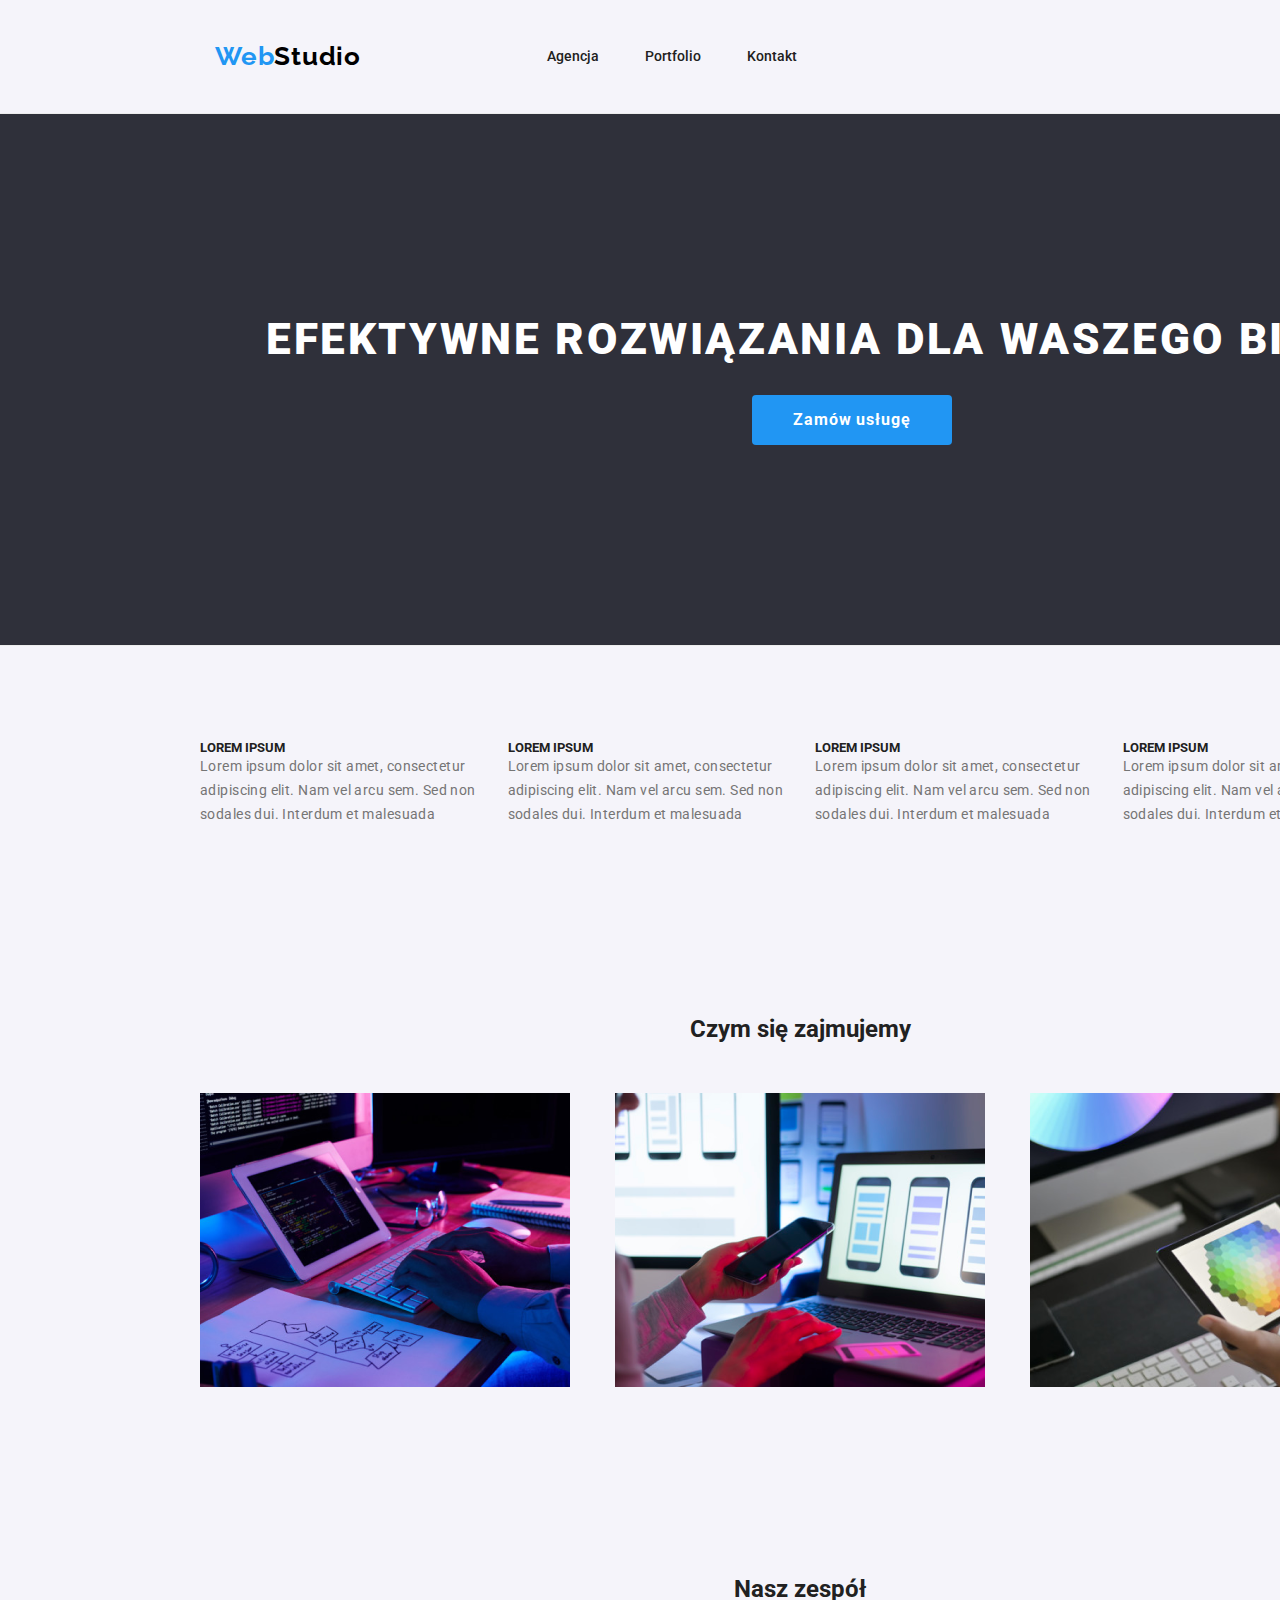
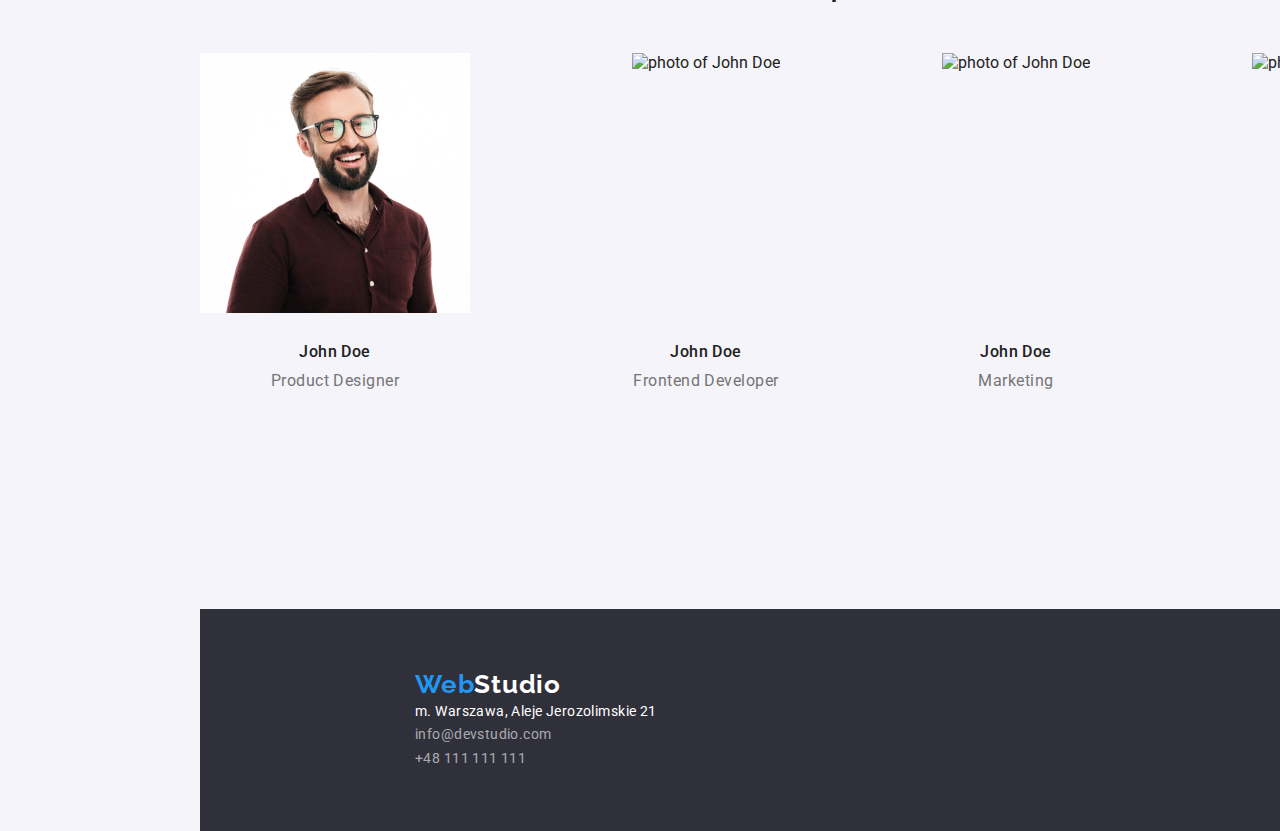
==== commit ea1be2b0: "Update" ====
--- a/index.html
+++ b/index.html
@@ -21,7 +21,7 @@
             <a href="#" class="logo link logo-link"
               ><span class="web">Web</span><span class="studio">Studio</span></a
             >
-            <nav>
+            <nav class="navigation-bar">
               <ul class="navigation-list">
                 <li class="navigation-items"><a class="link" href="./index.html">Agencja</a></li>
                 <li class="navigation-items"><a class="link" href="./portfolio.html">Portfolio</a></li>
--- a/css/styles.css
+++ b/css/styles.css
@@ -15,7 +15,7 @@
   background-color: var(--background-color);
   color: var(--brand-color);
   box-sizing: border-box;
-  width:1600px;
+  width: 1600px;
 }
 ul {
   list-style-type: none;
@@ -82,23 +82,18 @@
   border-bottom: 1px solid #ececec;
   display: flex;
   align-items: center;
-  
-}
-
-/* .navigation-bar {
-  display: flex;
-  list-style-type: none;
-  color: var(--selection-color);
-  align-items: center; */
-
-/* } */
+}
+
+.navigation-bar {
+  display: flex;
+  width: 100%;
+  justify-content: space-between;
+}
 .contacts-nav {
   display: flex;
   align-items: center;
   margin-left: 371px;
-  gap:50px;
- 
-  
+  gap: 50px;
 }
 .navigation-list {
   display: flex;
@@ -106,7 +101,7 @@
   font-size: 14px;
   gap: 46px;
   align-items: flex-end;
- 
+  margin-left: 93px;
 }
 .navigation-items {
   font-weight: 500;
@@ -117,7 +112,6 @@
   font-size: 14px;
   color: var(--selection-color);
   color: var(--navigation-contacts-color);
-  
 }
 .header {
   background-color: var(--background-footer-header-color);
@@ -127,7 +121,8 @@
   padding: 200px 252px 200px 252px;
   align-items: center;
   border-bottom: 1px solid #ececec;
-  margin:auto;
+  margin: auto;
+  width: 1200px;
 }
 .header-font {
   font-size: 44px;
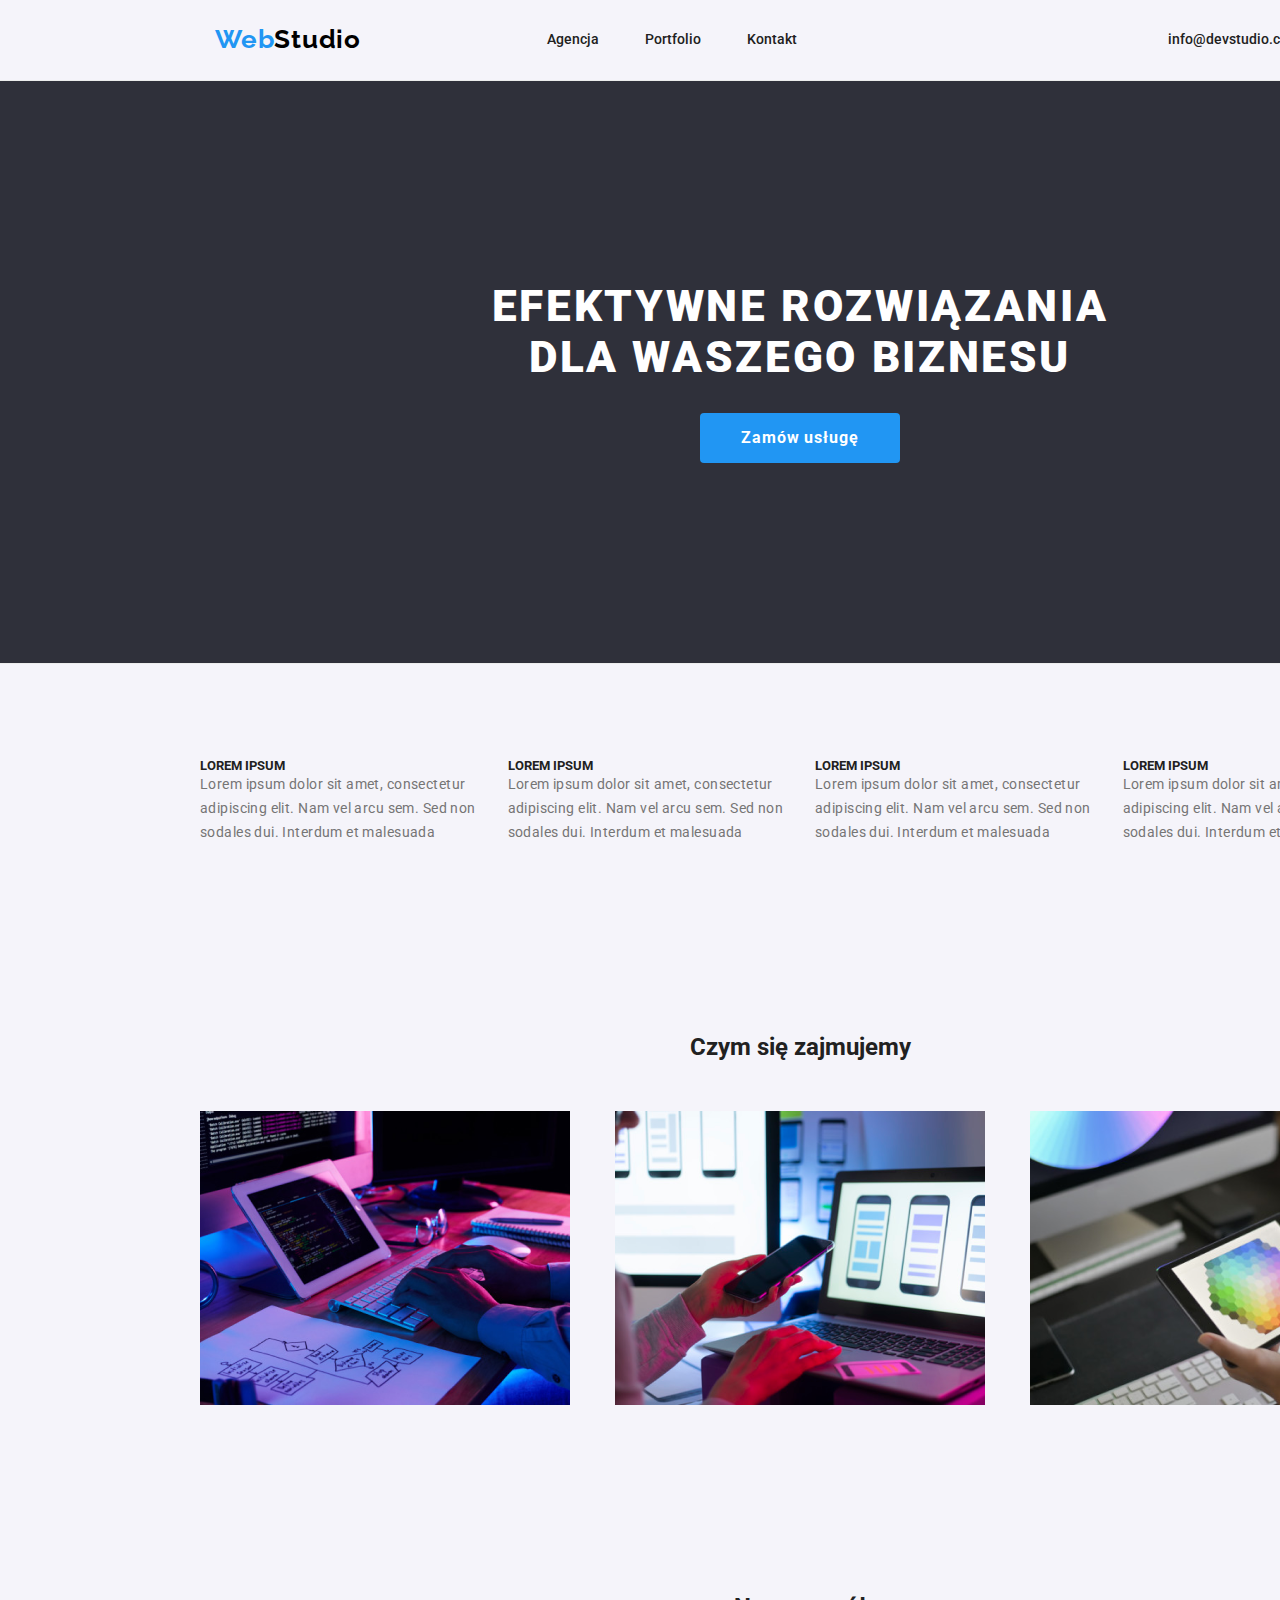
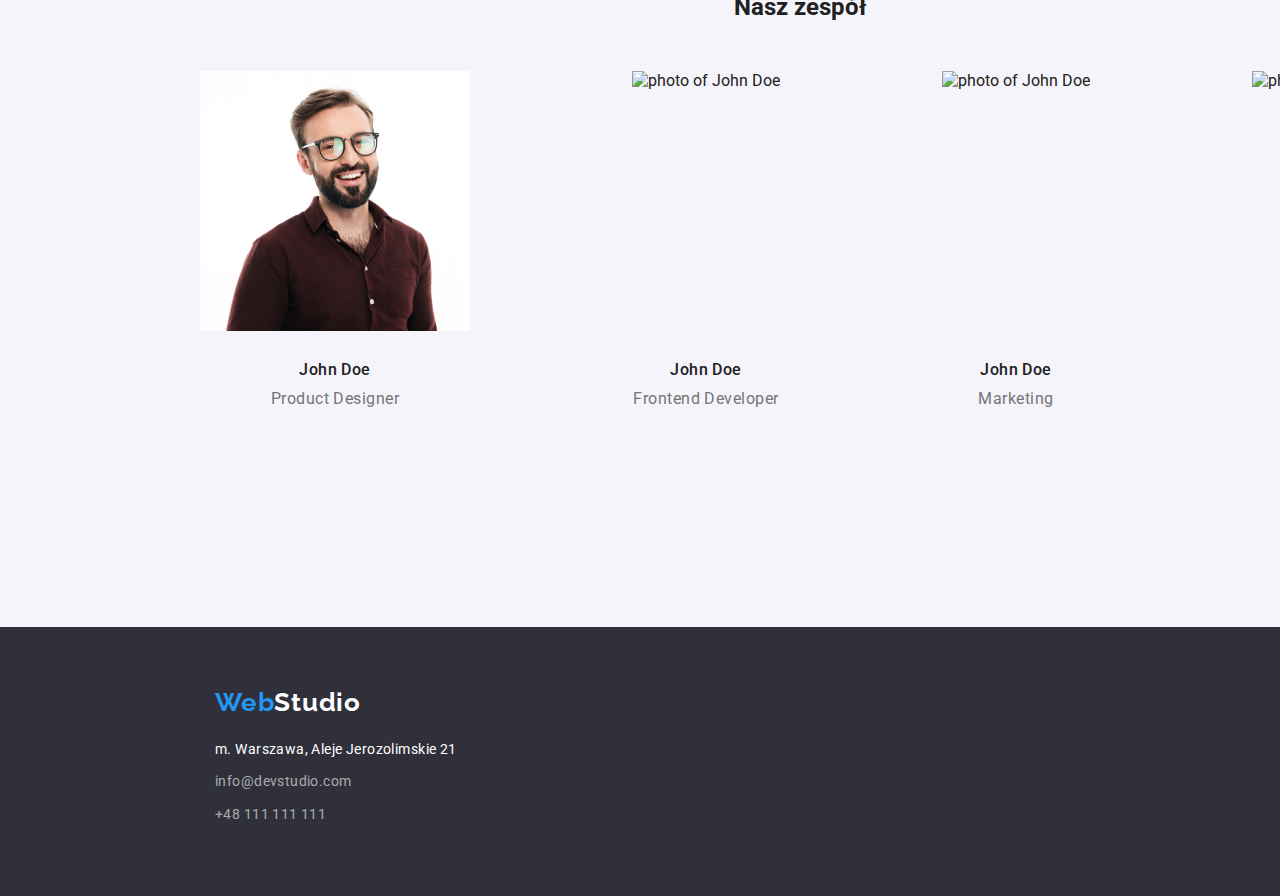
==== commit 7d00f425: "Update" ====
--- a/index.html
+++ b/index.html
@@ -157,7 +157,7 @@
         </section>
       </div>
     </main>
-    <div class="container">
+    <!-- <div class="container"> -->
       <footer class="footer">
         <a href="#" class="logo"
           ><span class="web">Web<span class="studio-footer">Studio</span></span></a
--- a/css/styles.css
+++ b/css/styles.css
@@ -86,7 +86,7 @@
 
 .navigation-bar {
   display: flex;
-  width: 100%;
+  /* width: 100%; */
   justify-content: space-between;
 }
 .contacts-nav {
@@ -116,13 +116,17 @@
 .header {
   background-color: var(--background-footer-header-color);
   color: var(--button-font-color);
-  width: 100%;
-  text-align: center;
-  padding: 200px 252px 200px 252px;
+  /* width: 100%; */
+  text-align: center;
+  /* padding: 200px 252px 200px 252px; */
+  padding-top: 200px;
+  padding-bottom: 200px;
   align-items: center;
   border-bottom: 1px solid #ececec;
-  margin: auto;
-  width: 1200px;
+  /* margin: auto; */
+  /* width:1600px; */
+  /* width:1200px; */
+  
 }
 .header-font {
   font-size: 44px;
@@ -131,6 +135,8 @@
   line-height: 116%;
   letter-spacing: 0.06em;
   margin-bottom: 30px;
+  padding-left: 452px;
+  padding-right:452px;
 }
 .button {
   width: 200px;
@@ -185,6 +191,8 @@
   list-style-type: none;
   justify-content: space-between;
   gap: 30px;
+  
+  
 }
 .team-member {
   font-weight: 500;
@@ -194,6 +202,7 @@
   letter-spacing: 0.03em;
   margin-bottom: 10px;
   margin-top: 30px;
+  
 }
 
 .team-member-position {
@@ -203,6 +212,7 @@
   letter-spacing: 0.03em;
   color: #757575;
   margin-bottom: 124px;
+  
 }
 
 .footer {
@@ -211,6 +221,9 @@
   padding-top: 60px;
   padding-bottom: 60px;
   padding-left: 215px;
+  /* width: 1200px; */
+  /* margin: auto; */
+ 
 }
 .studio-footer {
   color: var(--button-font-color);
@@ -227,9 +240,11 @@
   color: var(--button-font-color);
   font-style: normal;
   max-width: 246px;
-  display: flex;
+  /* display: flex; */
   flex-direction: row;
-  gap: 9px;
+  /* gap: 9px; */
+  padding-bottom: 9px;
+  padding-top: 20px;
 }
 
 .footer-contacts {
@@ -241,8 +256,9 @@
   letter-spacing: 0.03em;
   font-style: normal;
   text-decoration: none;
-  gap: 9px;
-  display: flex;
+  /* gap: 9px; */
+  display: flex;
+  padding-bottom: 9px;
 }
 .button-all:active,
 .button-sites:active,
